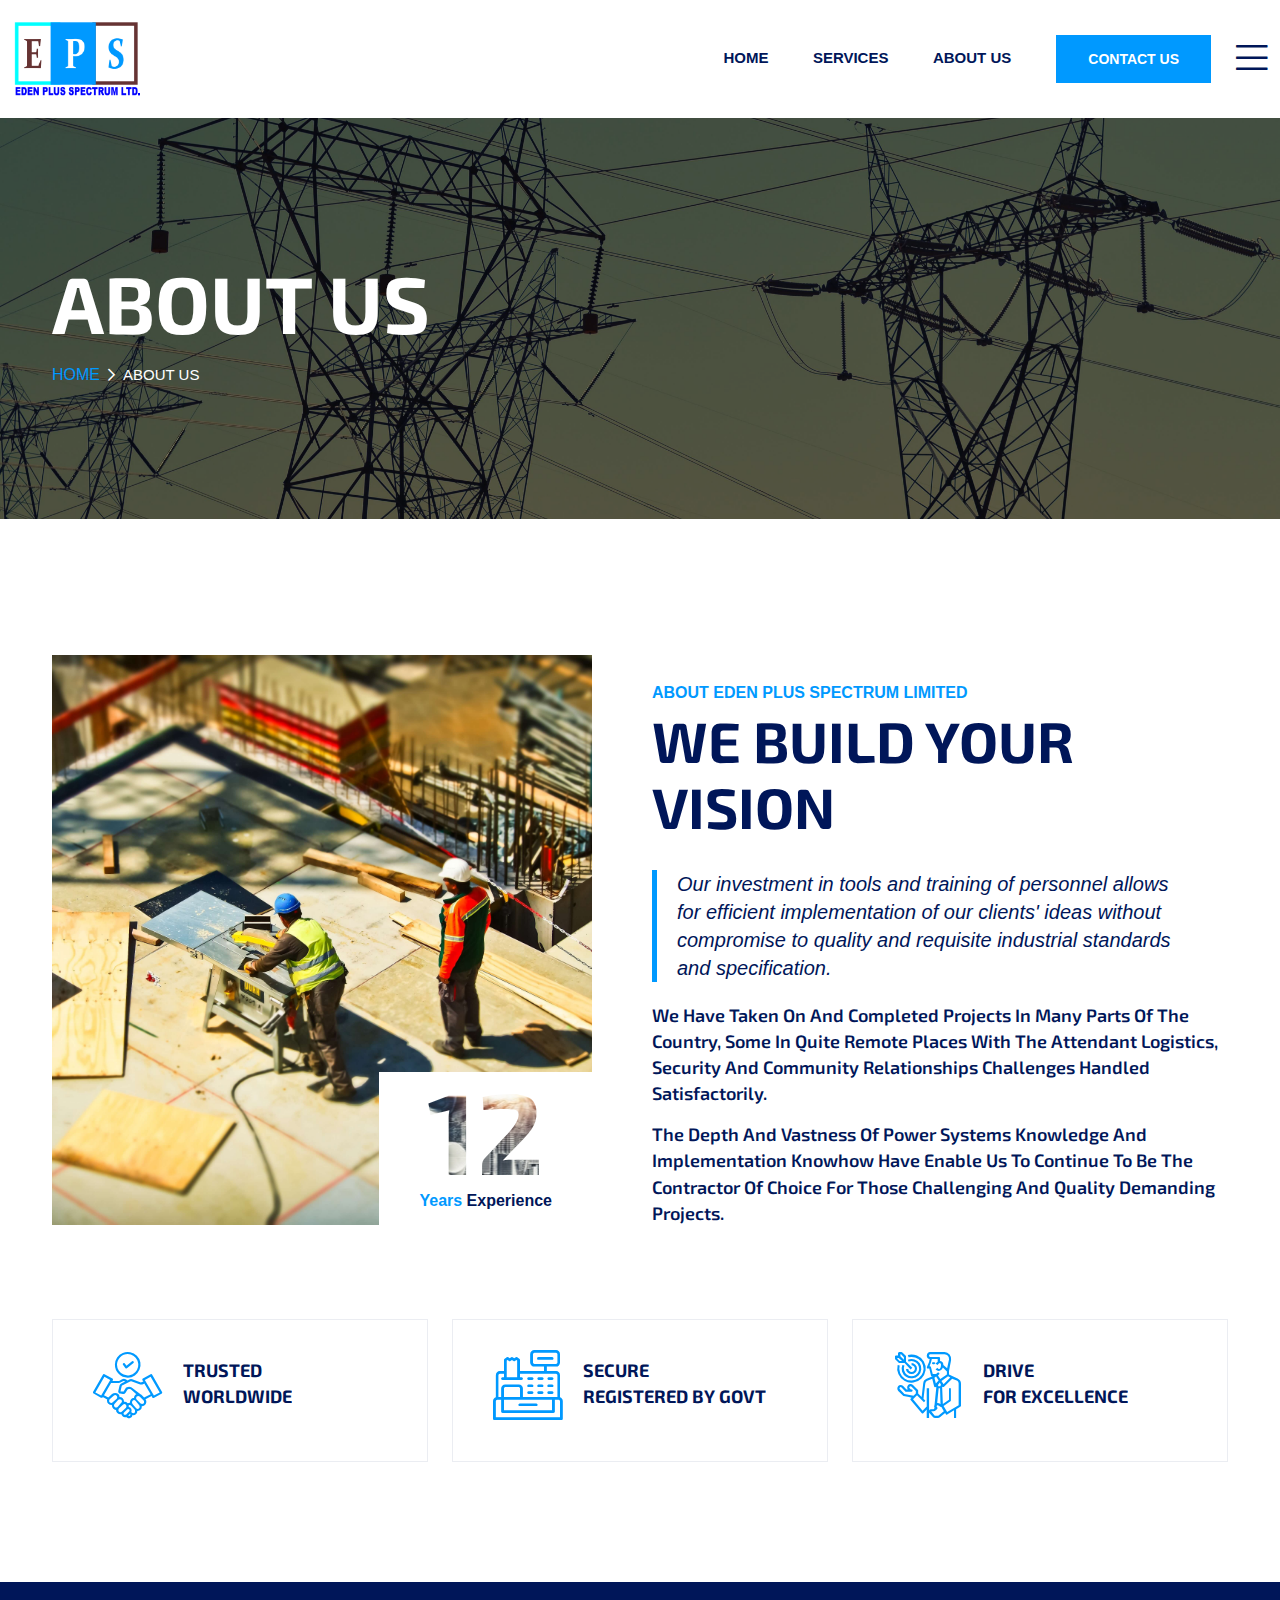
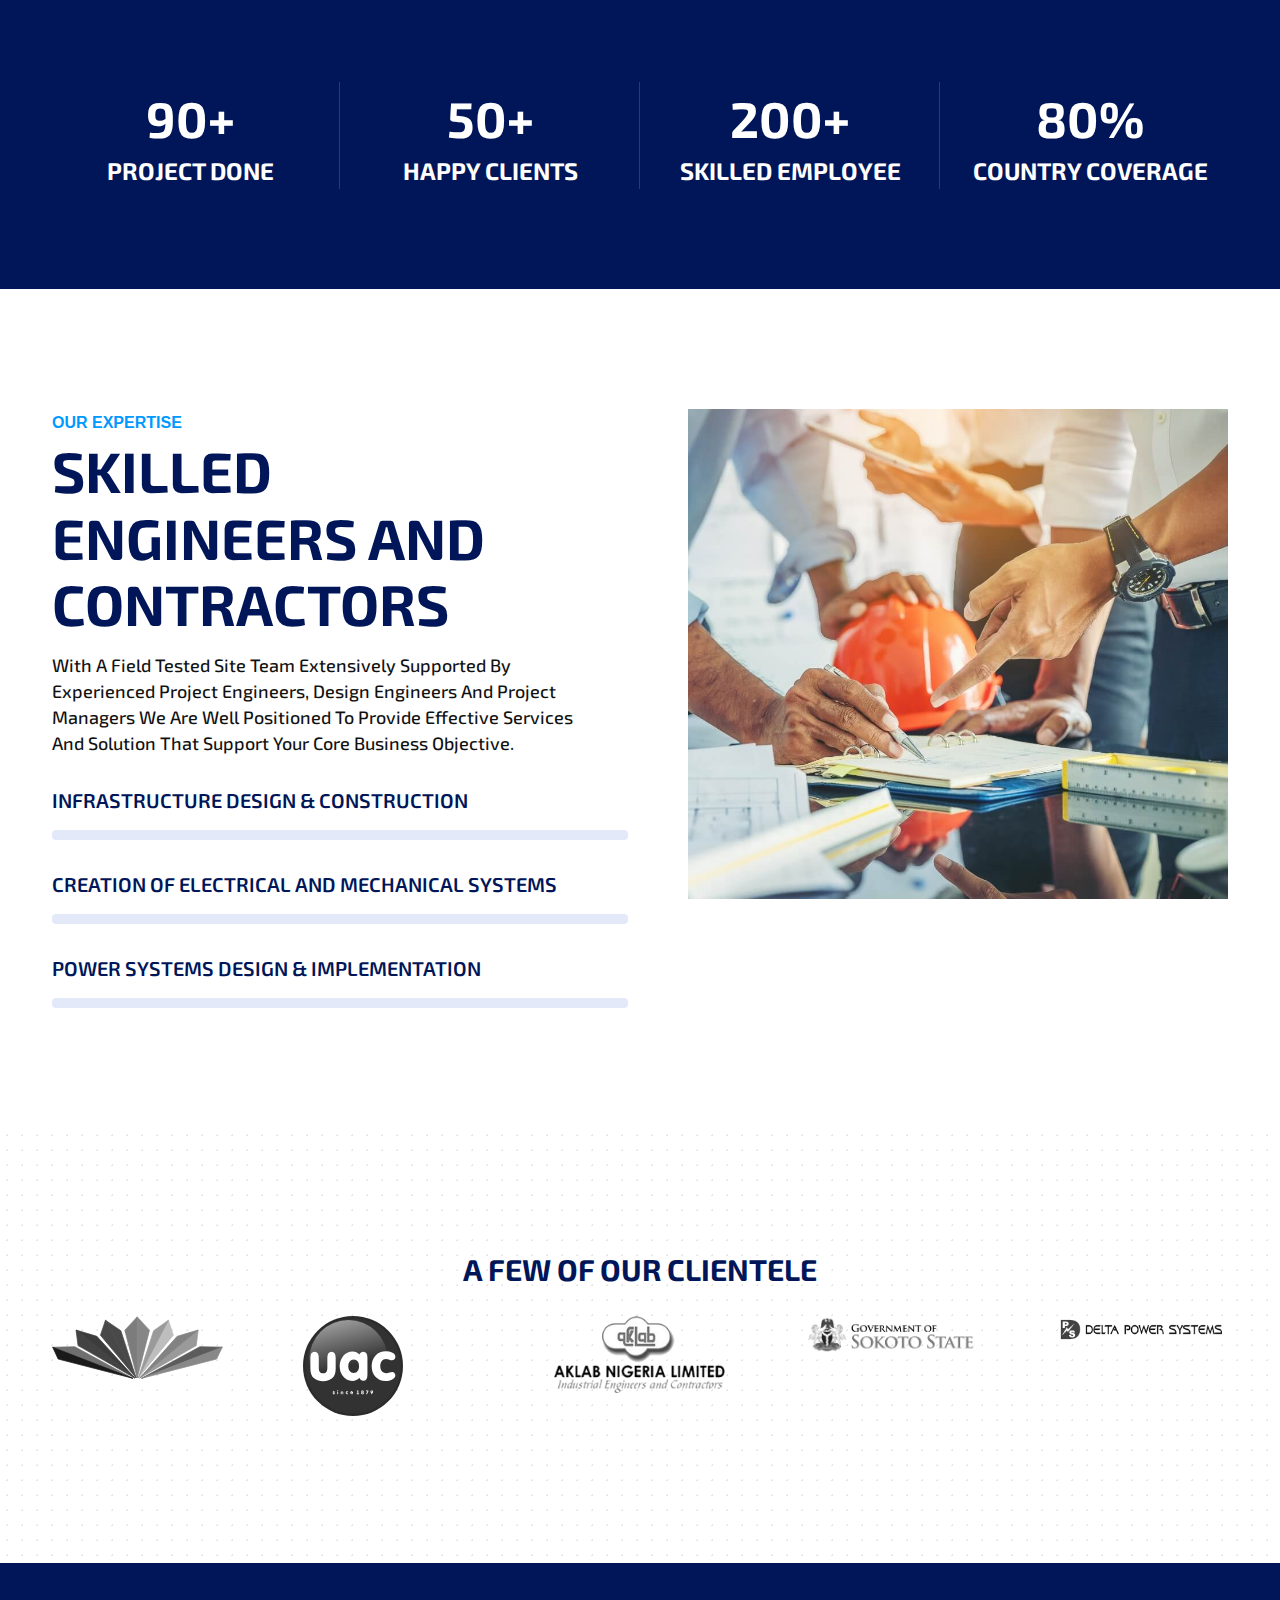
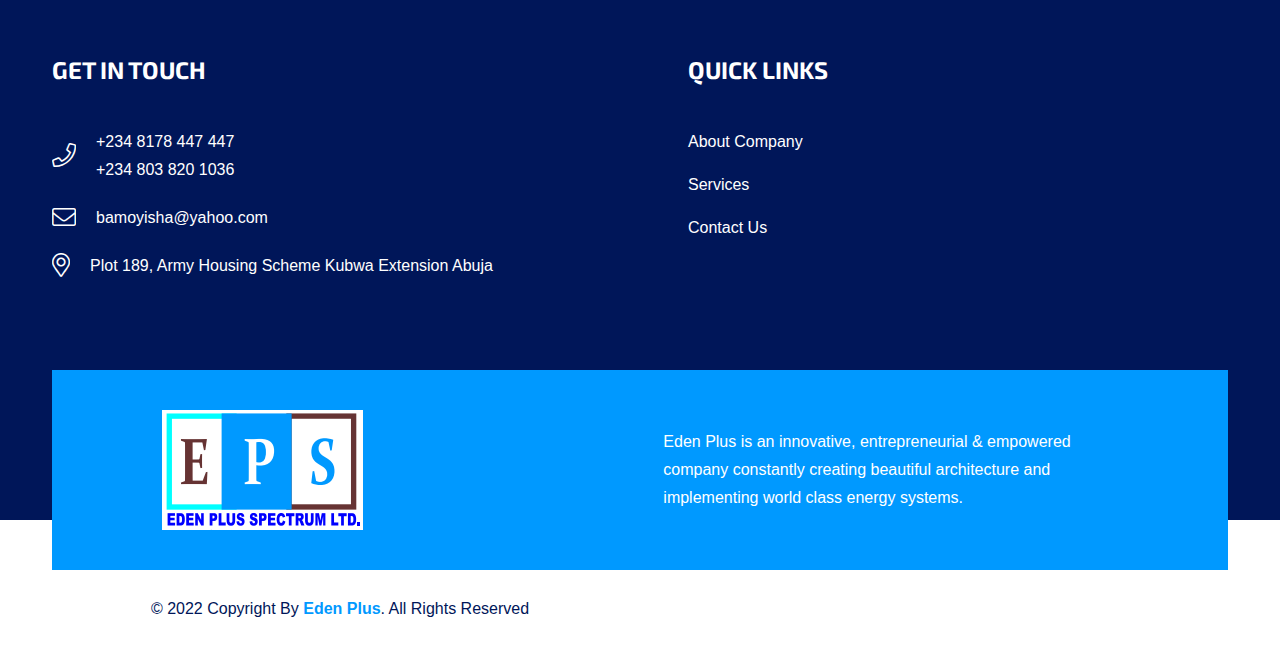
==== about.html @ 72387d47 "I have completed the home, services, about and contact pages of the website, added and optimized ima" ====
<!DOCTYPE html>
<html lang="en">

<head>
    <meta charset="UTF-8">
    <meta http-equiv="X-UA-Compatible" content="IE=edge">
    <meta name="viewport" content="width=device-width, initial-scale=1.0">
    <meta name="author" content="modinatheme">
    <title>Eden Plus Spectrum LTD - Premium Construction Company</title>
    <link rel="shortcut icon" href="eden-fav.PNG">
    <link rel="stylesheet" href="assets/css/icons.css">
    <link rel="stylesheet" href="assets/css/animate.css">
    <link rel="stylesheet" href="assets/css/magnific-popup.css">
    <link rel="stylesheet" href="assets/css/owl.carousel.min.css">
    <link rel="stylesheet" href="assets/css/metismenu.css">
    <link rel="stylesheet" href="assets/css/owl.theme.css">
    <link rel="stylesheet" href="assets/css/bootstrap.min.css">
    <link rel="stylesheet" href="assets/css/style.css">
    <link rel="stylesheet" href="style.css">
</head>

<body class="body-wrapper">    

    <div id="preloader" class="preloader">
        <div class="animation-preloader">
            <div class="spinner">                
            </div>
                <div class="txt-loading">
                    <span data-text-preloader="E" class="letters-loading">
                        E
                    </span>
                    <span data-text-preloader="D" class="letters-loading">
                        D
                    </span>
                    <span data-text-preloader="E" class="letters-loading">
                       E
                    </span>
                    <span data-text-preloader="N" class="letters-loading loading-n1">
                        N
                    </span>
                    <span data-text-preloader="P" class="letters-loading">
                        P
                    </span>
                    <span data-text-preloader="L" class="letters-loading">
                        L
                    </span>
                    <span data-text-preloader="U" class="letters-loading">
                        U
                    </span>
                    <span data-text-preloader="S" class="letters-loading">
                        S
                    </span>
                </div>
                <div class="txt-loading mt-3">
                    <span data-text-preloader="S" class="letters-loading">
                        S
                    </span>
                    <span data-text-preloader="P" class="letters-loading">
                        P
                    </span>
                    <span data-text-preloader="E" class="letters-loading">
                       E
                    </span>
                    <span data-text-preloader="C" class="letters-loading">
                        C
                    </span>
                    <span data-text-preloader="T" class="letters-loading">
                        T
                    </span>
                    <span data-text-preloader="R" class="letters-loading">
                        R
                    </span>
                    <span data-text-preloader="U" class="letters-loading">
                        U
                    </span>
                    <span data-text-preloader="M" class="letters-loading">
                        M
                    </span>
                </div>
            <p class="text-center">RC: 900085</p>
        </div>
        <div class="loader">
            <div class="row">
                <div class="col-3 loader-section section-left">
                    <div class="bg"></div>
                </div>
                <div class="col-3 loader-section section-left">
                    <div class="bg"></div>
                </div>
                <div class="col-3 loader-section section-right">
                    <div class="bg"></div>
                </div>
                <div class="col-3 loader-section section-right">
                    <div class="bg"></div>
                </div>
            </div>
        </div>
    </div>

    <div class="offset-menu">
        <span id="offset-menu-close-btn"><i class="fal fa-plus"></i></span>
        <div class="offset-menu-wrapper text-white">
            <div class="offset-menu-header">
                <div class="offset-menu-logo">
                    <a href="index.html"><img src="eden-logo.PNG" alt="logo"></a>
                </div>
            </div> 
            <div class="offset-menu-section">
                <h3>About Us</h3>
                <p>We must explain to you how all seds this mistakens idea off denouncing pleasures and praising pain was born and I will give you a completed</p>
                <a href="contact.html" class="theme-btn  mt-30">Contact Us</a>
            </div>
            <div class="offset-menu-section">
                <h3>Contact Info</h3>
                <ul>
                    <li class="d-flex align-items-center"><span><i class="fal fa-map"></i></span>Plot 189, Army Housing Scheme Kubwa Extension, Abuja</li>
                    <li><span><i class="fal fa-phone"></i></span>+234 803 820 1036</li>
                    <li><span><i class="fal fa-envelope"></i></span>bamoyisha@yahoo.com</li>
                    <li><span><i class="fal fa-clock"></i></span>Week Days: 08:00 to 18:00</li>
                </ul>
            </div>       
        </div>               
    </div>

    <header class="header-wrap header-1">
        <div class="container-fluid d-flex justify-content-between align-items-center">
            <div class="logo">
                <a href="index.html">
                    <img class="the-logo" src="eden-logo.PNG" alt="logo">
                </a>
            </div>
            <div class="header-right-area d-flex">
                <div class="main-menu d-none d-xl-block">
                    <ul>
                        <li><a href="index.html#">Home</a>
                        </li>
                        <li><a href="services.html#">Services</a></li>
                        <li><a href="about.html#">About Us</a></li>
                        <!-- <li><a href="contact.html#">Contact</a></li> -->
                    </ul>
                </div>
                <div class="header-right-elements d-flex align-items-center justify-content-between">
                    <a href="contact.html" class="theme-btn d-none d-sm-block">Contact Us</a>
                    <a href="#" class="side-menu-toggle d-none d-xl-block"><i class="fal fa-bars"></i></a>
                    <div class="d-inline-block ms-4 d-xl-none">
                        <div class="mobile-nav-wrap">                    
                            <div id="hamburger">
                                <i class="fal fa-bars"></i>
                            </div>

                            <div class="mobile-nav">
                                <button type="button" class="close-nav">
                                    <i class="fal fa-times-circle"></i>
                                </button>
                                <nav class="sidebar-nav">
                                    <ul class="metismenu" id="mobile-menu">
                                        <li><a class="" href="index.html#">Home</a></li>
                                        <li><a href="services.html#">Services</a></li>
                                        <li>
                                            <a class="" href="about.html#">About Us</a>
                                        </li>
                                        <!-- <li><a href="contact.html">Contact</a></li> -->
                                    </ul>
                                </nav>
        
                                <div class="action-bar">
                                    <a href="mailto:bamoyisha@yahoo.com"><i class="fal fa-envelope"></i>bamoyisha@yahoo.com</a>
                                    <a href="tel:+2348038201036"><i class="fal fa-phone"></i>+234 803 820 1036</a>
                                    <a href="contact.html#" class="d-btn theme-btn">Contact Us</a>
                                </div>
                            </div>                            
                        </div>
                        <div class="overlay"></div>
                    </div>
                </div>
            </div>
        </div>
    </header>

    <div class="page-banner-wrap bg-cover" style="background-image: url('assets/img/update/fre-sonneveld-q6n8nIrDQHE-unsplash.jpg')">
        <div class="container">
            <div class="row top-overlay">
                <div class="col-12 col-lg-12">
                    <div class="page-heading text-white">
                        <h1>About Us</h1>
                    </div>
                    <div class="breadcrumb-wrap">
                        <nav>
                            <ol class="breadcrumb">
                                <li class="breadcrumb-item"><a href="index.html">Home</a></li>
                                <li class="breadcrumb-item active" aria-current="page">About Us</li>
                            </ol>
                        </nav>
                    </div>
                </div>
            </div>
        </div>
    </div>

    <section class="about-section section-padding">
        <div class="container">
            <div class="row align-items-center">
                <div class="col-xl-6 col-12 pe-xl-0">
                    <div class="about-cover-bg bg-cover me-xl-5" style="background-image: url('assets/img/update/pexels-pixabay-159306.jpg')">
                        <div class="our-experience-years">
                            <div class="year-outline">
                                <h2>12</h2>
                            </div>
                            <p>Years <span>Experience</span></p>
                        </div>
                    </div>
                </div>
                <div class="col-xl-6 col-12 mt-40">
                    <div class="block-contents">
                        <div class="section-title">
                            <span>About Eden Plus Spectrum Limited</span>
                            <h2>We Build Your Vision</h2>
                        </div>
                        <blockquote>Our investment in tools and training of personnel allows for efficient implementation of our clients' ideas without compromise to quality and requisite industrial standards and specification.</blockquote>
                    </div>
                    <h6 style="text-transform: capitalize; font-weight: 600;">We have taken on and completed projects in many parts of the country, some in quite remote places with the attendant logistics, security and community relationships challenges handled satisfactorily.</h6>
                    <h6 style="text-transform: capitalize; font-weight: 600;">The depth and vastness of power systems knowledge and implementation knowhow have enable us to continue to be the contractor of choice for those challenging and quality demanding projects.</h6>
                </div>
            </div>
            <div class="row mt-lg-5 mt-3">
                <div class="col-md-6 col-12 col-lg-4">
                    <div class="single-icon-border-box">
                        <div class="icon">
                            <i class="flaticon-trust"></i>
                        </div>
                        <div class="content">
                            <h6><span>Trusted</span> Worldwide</h6>
                        </div>
                    </div>
                </div>
                <div class="col-md-6 col-12 col-lg-4">
                    <div class="single-icon-border-box">
                        <div class="icon">
                            <i class="flaticon-cashier-machine"></i>
                        </div>
                        <div class="content">
                            <h6><span>Secure</span> Registered by Govt</h6>
                        </div>
                    </div>
                </div>
                <div class="col-md-6 col-12 col-lg-4">
                    <div class="single-icon-border-box">
                        <div class="icon">
                            <i class="flaticon-goal"></i>
                        </div>
                        <div class="content">
                            <h6><span>Drive</span> For Excellence</h6>
                        </div>
                    </div>
                </div>
            </div>
        </div>
    </section>

    <section class="fun-fact-wrapper text-white theme-bg pt-70 pb-100 text-center">
        <div class="container">
            <div class="row">
                <div class="col-lg-3 col-md-6 border-line mt-30 col-12">
                    <div class="single-fun-fact">
                        <h2><span>90</span>+</h2>
                        <h3>PROJECT DONE</h3>
                    </div>
                </div>
                <div class="col-lg-3 col-md-6 border-line mt-30 col-12">
                    <div class="single-fun-fact">
                        <h2><span>50</span>+</h2>
                        <h3>HAPPY CLIENTS</h3>
                    </div>
                </div>
                <div class="col-lg-3 col-md-6 border-line mt-30 col-12">
                    <div class="single-fun-fact">
                        <h2><span>200</span>+</h2>
                        <h3>Skilled Employee</h3>
                    </div>
                </div>
                <div class="col-lg-3 col-md-6 border-line mt-30 col-12">
                    <div class="single-fun-fact">
                        <h2><span>80</span>%</h2>
                        <h3>Country Coverage</h3>
                    </div>
                </div>
            </div>
        </div>
    </section>

    <section class="skill-wrapper section-padding">
        <div class="container">
            <div class="row">
                <div class="col-xl-6 col-lg-6 col-12">
                    <div class="block-contents">
                        <div class="section-title mb-10">
                            <span>Our Expertise</span>
                            <h2>Skilled Engineers and Contractors</h2>
                        </div>
                        <h6 style="text-transform: capitalize; font-weight: 500; color: #111;">With a field tested site team extensively supported by experienced Project Engineers, Design Engineers and Project Managers we are well positioned to provide effective services and solution that support your core business objective.</h6>
                    </div>

                    <div class="skill-wrapper">
                        <div class="single-progress-bar">
                            <div class="title justify-content-between d-flex align-items-center">
                                <h5>Infrastructure Design & Construction</h5>
                                <span class="wow fadeInLeft" data-wow-duration="1.5s" data-wow-delay="1s">93%</span>
                            </div>
                            <div class="progress">
                                <div class="progress-bar wow fadeInLeft" data-wow-duration="2s" data-wow-delay=".1s" role="progressbar" style="width: 90%;"></div>
                            </div>
                        </div>
                        <div class="single-progress-bar">
                            <div class="title justify-content-between d-flex align-items-center">
                                <h5>Creation of Electrical and Mechanical Systems</h5>
                                <span class="wow fadeInLeft" data-wow-duration="1.5s" data-wow-delay="1.3s">92%</span>
                            </div>
                            <div class="progress">
                                <div class="progress-bar wow fadeInLeft" data-wow-duration="2s" data-wow-delay=".5s" role="progressbar" style="width: 87%;"></div>
                            </div>
                        </div>
                        <div class="single-progress-bar">
                            <div class="title justify-content-between d-flex align-items-center">
                                <h5>Power Systems Design & Implementation</h5>
                                <span class="wow fadeInLeft" data-wow-duration="1.5s" data-wow-delay="1.6s">94%</span>
                            </div>
                            <div class="progress">
                                <div class="progress-bar wow fadeInLeft" data-wow-duration="2s" data-wow-delay=".9s" role="progressbar" style="width: 94%;"></div>
                            </div>
                        </div>
                    </div>
                </div>
                <div class="col-xl-6 ps-lg-5 col-lg-6 col-12">
                    <div class="video-popup-wrapper skill-video d-flex justify-content-center align-items-center bg-cover bg-center" style="background-image: url('assets/img/faq-bg.jpg')">
                        <div class="video-play-btn">
                        </div>
                    </div>
                </div>
            </div>
        </div>
    </section> 

    <div class="brand-carousel-wrapper dot-bg section-padding">
        <div class="container">
            <div class="row">
                <h2 class="text-center mb-4">A Few Of Our Clientele</h2>
                <div class="col-xl-12 col-12">
                    <div class="brand-carousel-active owl-carousel">
                        <div class="single-brand-logo">
                            <img src="assets/img/brand-logo/multichoice.svg" alt="">
                        </div>
                        <div class="single-brand-logo">
                            <img class="uac-logo" src="assets/img/brand-logo/uac-logo-favicon.svg" alt="">
                        </div>
                        <div class="single-brand-logo">
                            <img src="assets/img/brand-logo/aklab-logo.png" alt="">
                        </div>
                        <div class="single-brand-logo">
                            <img src="assets/img/brand-logo/State-Dagii.png" alt="">
                        </div>
                        <div class="single-brand-logo">
                            <img src="assets/img/brand-logo/delta-logo.png" alt="">
                        </div>
                        <div class="single-brand-logo">
                            <img src="assets/img/brand-logo/chevron-logo.png" alt="">
                        </div>
                        <div class="single-brand-logo">
                            <img src="assets/img/brand-logo/fmn-logo.png" alt="">
                        </div>
                        <div class="single-brand-logo">
                            <img src="assets/img/brand-logo/grange.png" alt="">
                        </div>
                        <div class="single-brand-logo">
                            <img src="assets/img/brand-logo/npa2-2.png" alt="">
                        </div>
                        <div class="single-brand-logo">
                            <img src="assets/img/brand-logo/pw-construct.png" alt="">
                        </div>
                    </div>
                </div>
            </div>
        </div>
    </div>

    <footer class="footer-2 footer-wrap">
        <div class="footer-widgets-wrapper text-white">
            <div class="container">
                <div class="row">
                    <div class="col-xl-5 pe-xl-0 col-sm-6 col-12">
                        <div class="single-footer-wid site_info_widget">
                            <div class="wid-title">
                                <h3>Get In Touch</h3>
                            </div>
                            <div class="contact-us">
                                <div class="single-contact-info">
                                    <div class="icon">
                                        <i class="fal fa-phone"></i>
                                    </div>
                                    <div class="contact-info">
                                        <p>+234 8178 447 447</p>
                                        <p>+234 803 820 1036</p>
                                    </div>
                                </div>
                                <div class="single-contact-info">
                                    <div class="icon">
                                        <i class="fal fa-envelope"></i>
                                    </div>
                                    <div class="contact-info">
                                        <p>bamoyisha@yahoo.com</p>
                                        <!-- <p>info@webexample.com</p> -->
                                    </div>
                                </div>
                                <div class="single-contact-info">
                                    <div class="icon">
                                        <i class="fal fa-map-marker-alt"></i>
                                    </div>
                                    <div class="contact-info">
                                        <p>Plot 189, Army Housing Scheme Kubwa Extension Abuja</p>
                                    </div>
                                </div>
                            </div>
                        </div>
                    </div>

                    <div class="col-sm-6 offset-xl-1 col-xl-5 ps-xl-5 col-12">
                        <div class="single-footer-wid">
                            <div class="wid-title">
                                <h3>Quick Links</h3>
                            </div>
                            <ul>
                                <li><a href="about.html#">About Company</a></li>
                                <li><a href="services.html#">Services</a></li>
                                <li><a href="contact.html#">Contact Us</a></li>
                            </ul>
                        </div>
                    </div>
                </div>
            </div>
        </div>

        <div class="footer-cta-wrapper">
            <div class="container">
                <div class="footer-cta-bg-wrapper">
                    <div class="row justify-content-around align-items-center">
                        <div class="col-lg-3 col-md-3 col-12">
                            <div class="footer-logo">
                                <a href="index.html">
                                    <img src="eden-logo.PNG" alt="logo">
                                </a>
                            </div>
                        </div>
                        <div class="col-lg-5 col-md-5 ps-lg-0 offset-lg-1 col-12">
                            <div class="footer-middle-text mt-4 mb-4 mt-md-0 mb-md-0 text-white">
                                <p>Eden Plus is an innovative, entrepreneurial & empowered company constantly creating beautiful architecture and implementing world class energy systems.</p>
                            </div>
                        </div>
                    </div>
                </div>
            </div>
        </div>

        <div class="footer-bottom">
            <div class="container">
                <div class="row align-items-center">
                    <div class="col-md-6 col-12 text-center text-md-left">
                        <div class="copyright-info">
                            <p>&copy; 2022 Copyright By <a href="index.html">Eden Plus</a>. All Rights Reserved</p>
                        </div>
                    </div>
                </div>
            </div>
        </div>
    </footer> 

    <script src="assets/js/jquery.min.js"></script>
    <script src="assets/js/modernizr.min.js"></script>
    <script src="assets/js/jquery.easing.js"></script>
    <script src="assets/js/popper.min.js"></script>
    <script src="assets/js/bootstrap.min.js"></script>
    <script src="assets/js/isotope.pkgd.min.js"></script>
    <script src="assets/js/imageload.min.js"></script>
    <script src="assets/js/scrollUp.min.js"></script>
    <script src="assets/js/owl.carousel.min.js"></script>
    <script src="assets/js/magnific-popup.min.js"></script>
    <script src="assets/js/counterup.min.js"></script>
    <script src="assets/js/wow.min.js"></script>
    <script src="assets/js/metismenu.js"></script>
    <script src="assets/js/ajax-mail.js"></script>
    <script src="assets/js/active.js"></script>
</body>

</html>
---- assets/css/metismenu.css ----
/*
 * metismenu - v2.7.2
 * A jQuery menu plugin
 * https://github.com/onokumus/metismenu#readme
 *
 * Made by Osman Nuri Okumus <onokumus@gmail.com> (https://github.com/onokumus)
 * Under MIT License
 */

.metismenu .arrow {
  float: right;
  line-height: 1.42857;
}
*[dir="rtl"] .metismenu .arrow {
  float: left;
}

/*
 * Require Bootstrap 3.x
 * https://github.com/twbs/bootstrap
*/

.metismenu .glyphicon.arrow:before {
  content: "\e079";
}
.metismenu .active > a > .glyphicon.arrow:before {
  content: "\e114";
}

/*
 * Require Font-Awesome
 * http://fortawesome.github.io/Font-Awesome/
*/

.metismenu .fa.arrow:before {
  content: "\f104";
}
.metismenu .active > a > .fa.arrow:before {
  content: "\f107";
}

/*
 * Require Ionicons
 * http://ionicons.com/
*/

.metismenu .ion.arrow:before {
  content: "\f3d2"
}
.metismenu .active > a > .ion.arrow:before {
  content: "\f3d0";
}
.metismenu .plus-times {
  float: right;
}
*[dir="rtl"] .metismenu .plus-times {
  float: left;
}
.metismenu .fa.plus-times:before {
  content: "\f067";
}
.metismenu .active > a > .fa.plus-times {
  -webkit-transform: rotate(45deg);
      -ms-transform: rotate(45deg);
       -o-transform: rotate(45deg);
          transform: rotate(45deg);
}
.metismenu .plus-minus {
  float: right;
}
*[dir="rtl"] .metismenu .plus-minus {
  float: left;
}
.metismenu .fa.plus-minus:before {
  content: "\f067";
}
.metismenu .active > a > .fa.plus-minus:before {
  content: "\f068";
}
.metismenu .collapse {
  display: none;
}
.metismenu .collapse.in {
  display: block;
}
.metismenu .collapsing {
  position: relative;
  height: 0;
  overflow: hidden;
  -webkit-transition-timing-function: ease;
       -o-transition-timing-function: ease;
          transition-timing-function: ease;
  -webkit-transition-duration: .35s;
       -o-transition-duration: .35s;
          transition-duration: .35s;
  -webkit-transition-property: height, visibility;
  -o-transition-property: height, visibility;
  transition-property: height, visibility;
}

.metismenu .has-arrow {
  position: relative;
}

.metismenu .has-arrow::after {
  position: absolute;
  content: '';
  width: .5em;
  height: .5em;
  border-width: 1px 0 0 1px;
  border-style: solid;
  border-color: initial;
  right: 1em;
  -webkit-transform: rotate(-45deg) translate(0, -50%);
      -ms-transform: rotate(-45deg) translate(0, -50%);
       -o-transform: rotate(-45deg) translate(0, -50%);
          transform: rotate(-45deg) translate(0, -50%);
  -webkit-transform-origin: top;
      -ms-transform-origin: top;
       -o-transform-origin: top;
          transform-origin: top;
  top: 50%;
  -webkit-transition: all .3s ease-out;
  -o-transition: all .3s ease-out;
  transition: all .3s ease-out;
}

*[dir="rtl"] .metismenu .has-arrow::after {
  right: auto;
  left: 1em;
  -webkit-transform: rotate(135deg) translate(0, -50%);
      -ms-transform: rotate(135deg) translate(0, -50%);
       -o-transform: rotate(135deg) translate(0, -50%);
          transform: rotate(135deg) translate(0, -50%);
}

.metismenu .active > .has-arrow::after,
.metismenu .has-arrow[aria-expanded="true"]::after {
  -webkit-transform: rotate(-135deg) translate(0, -50%);
      -ms-transform: rotate(-135deg) translate(0, -50%);
       -o-transform: rotate(-135deg) translate(0, -50%);
          transform: rotate(-135deg) translate(0, -50%);
}
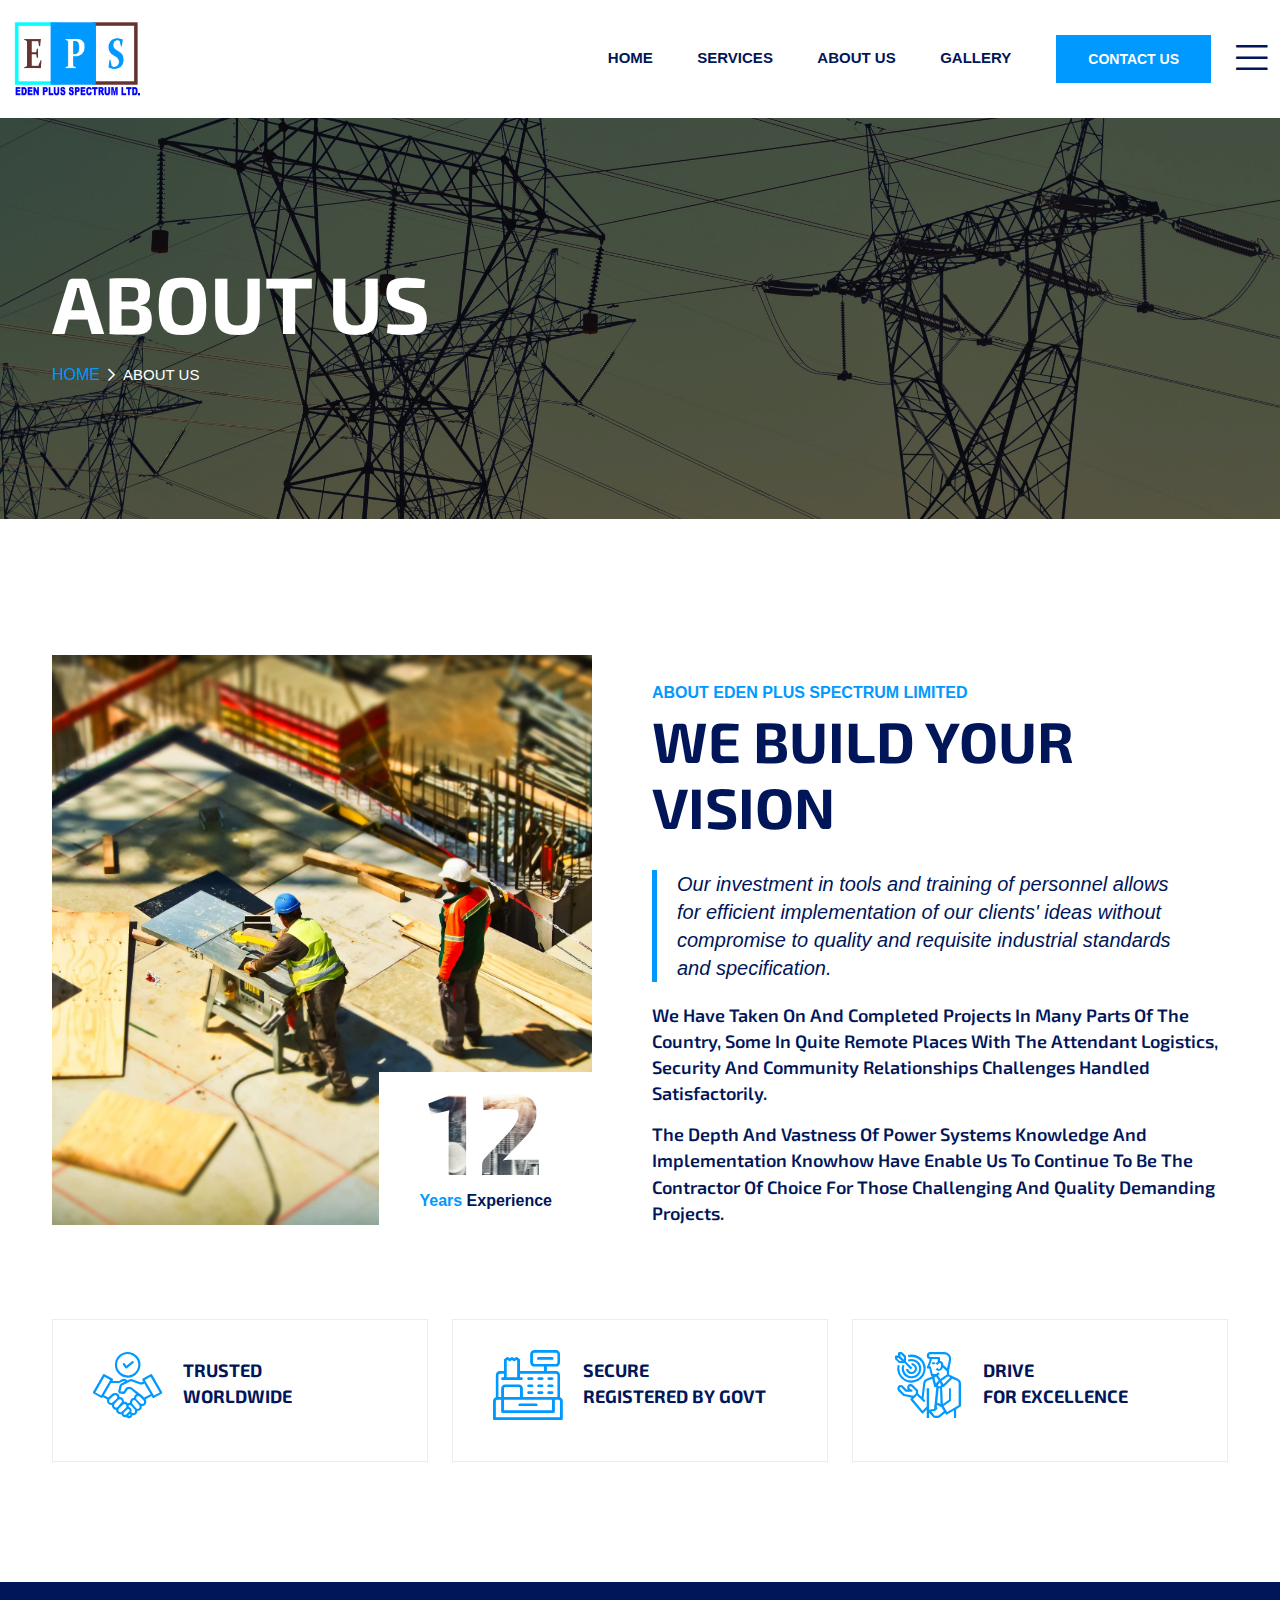
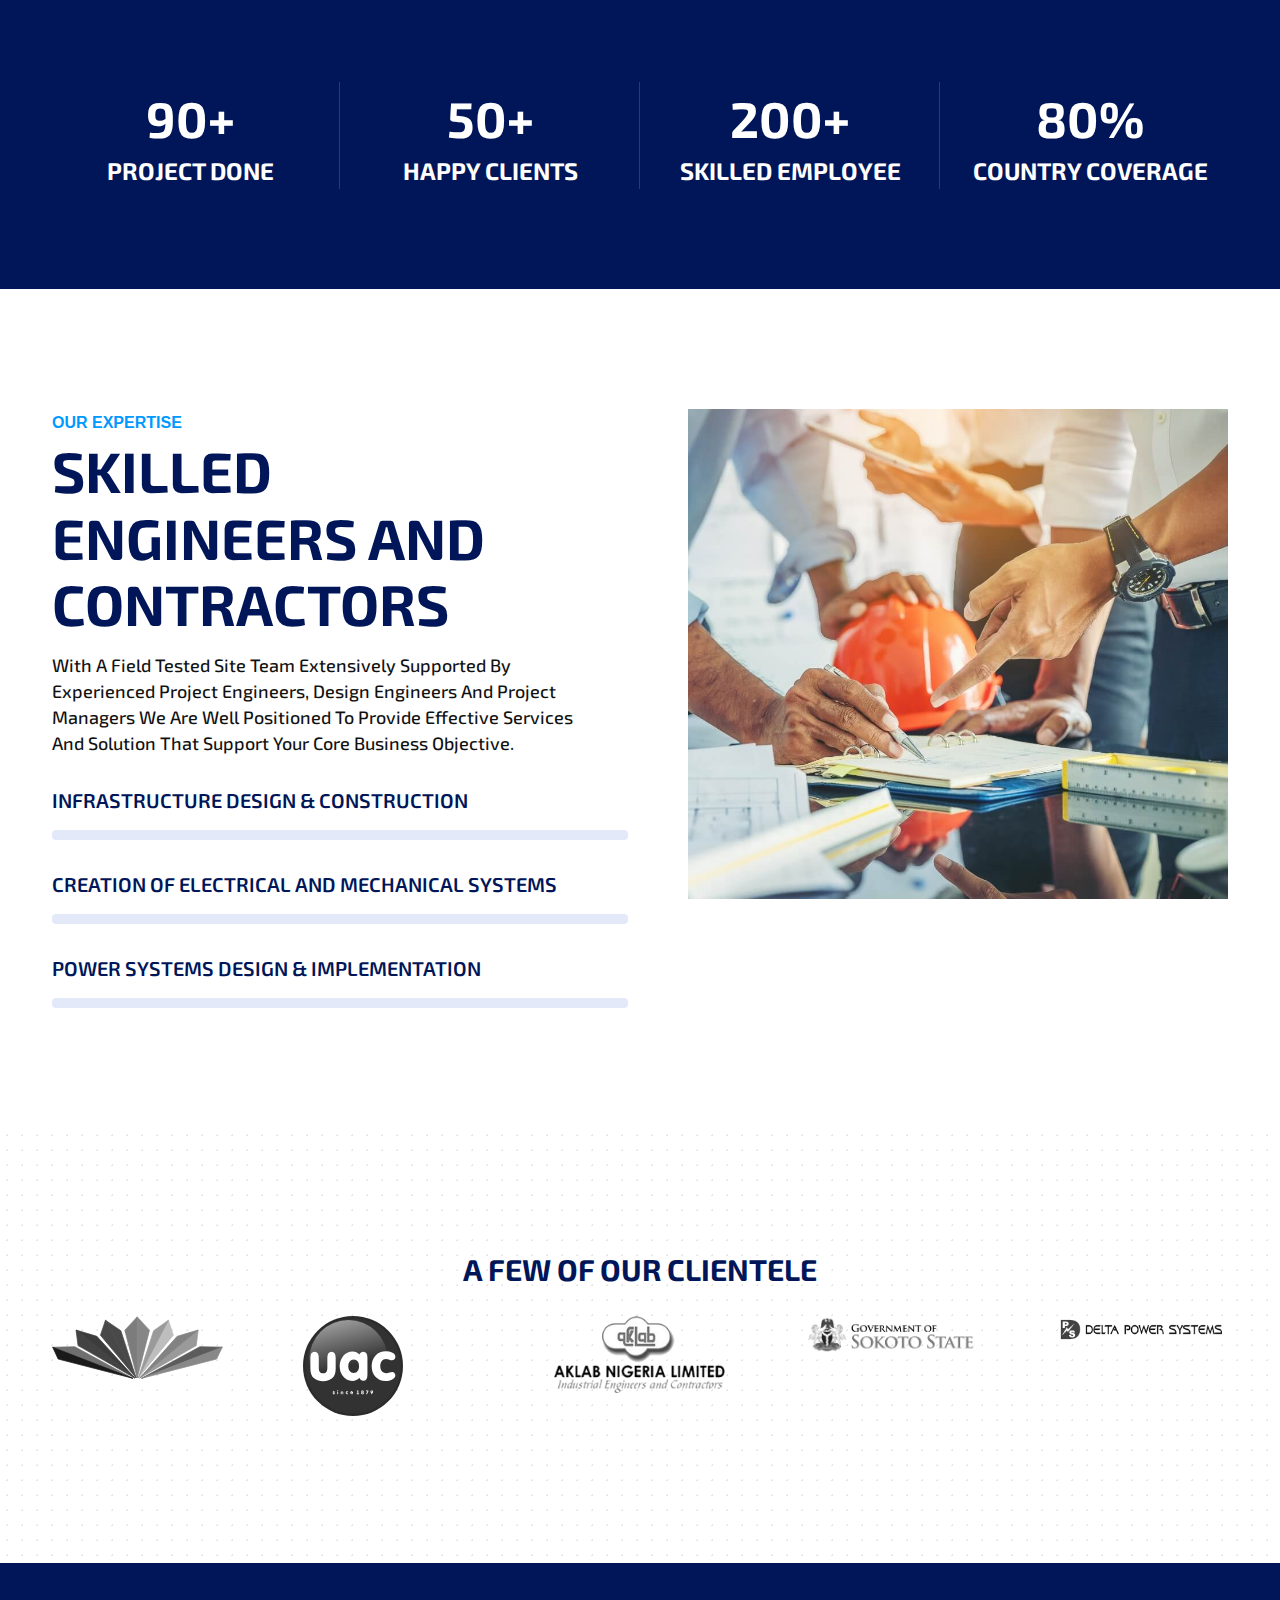
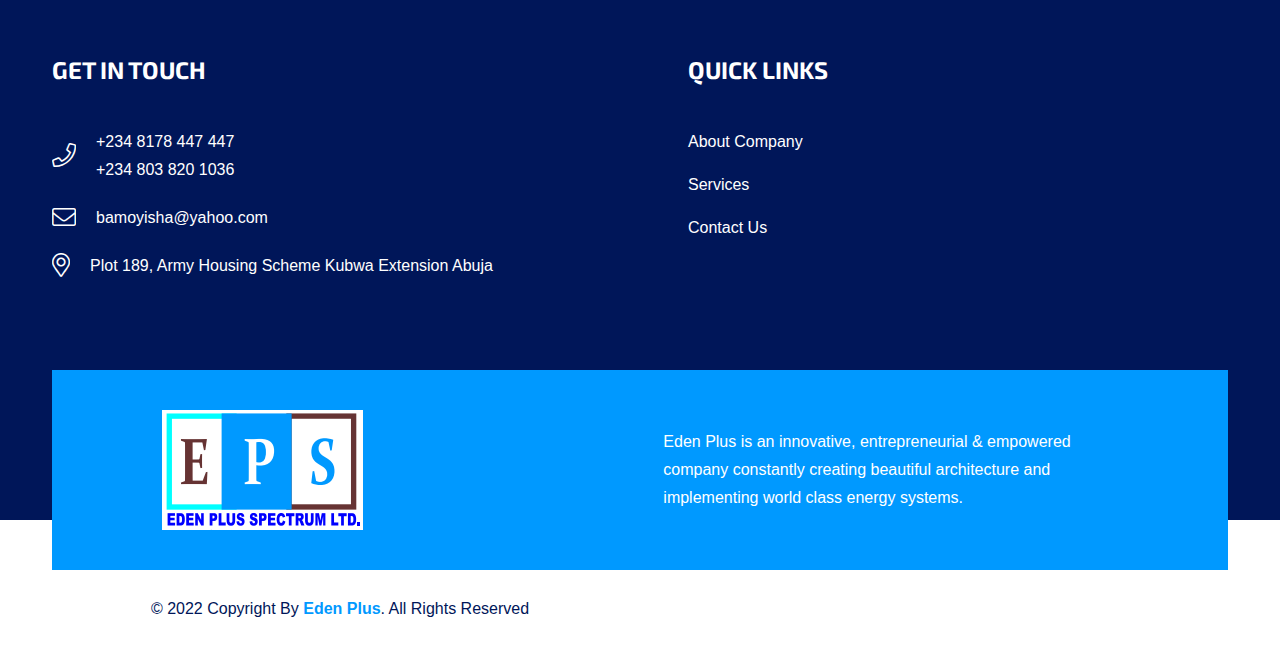
==== commit d4ce7389: "I have added the gallery code and done some customizations." ====
--- a/about.html
+++ b/about.html
@@ -136,6 +136,7 @@
                         </li>
                         <li><a href="services.html#">Services</a></li>
                         <li><a href="about.html#">About Us</a></li>
+                        <li><a href="gallery.html#">Gallery</a></li>
                         <!-- <li><a href="contact.html#">Contact</a></li> -->
                     </ul>
                 </div>
@@ -159,6 +160,7 @@
                                         <li>
                                             <a class="" href="about.html#">About Us</a>
                                         </li>
+                                        <li><a href="gallery.html#">Gallery</a></li>
                                         <!-- <li><a href="contact.html">Contact</a></li> -->
                                     </ul>
                                 </nav>
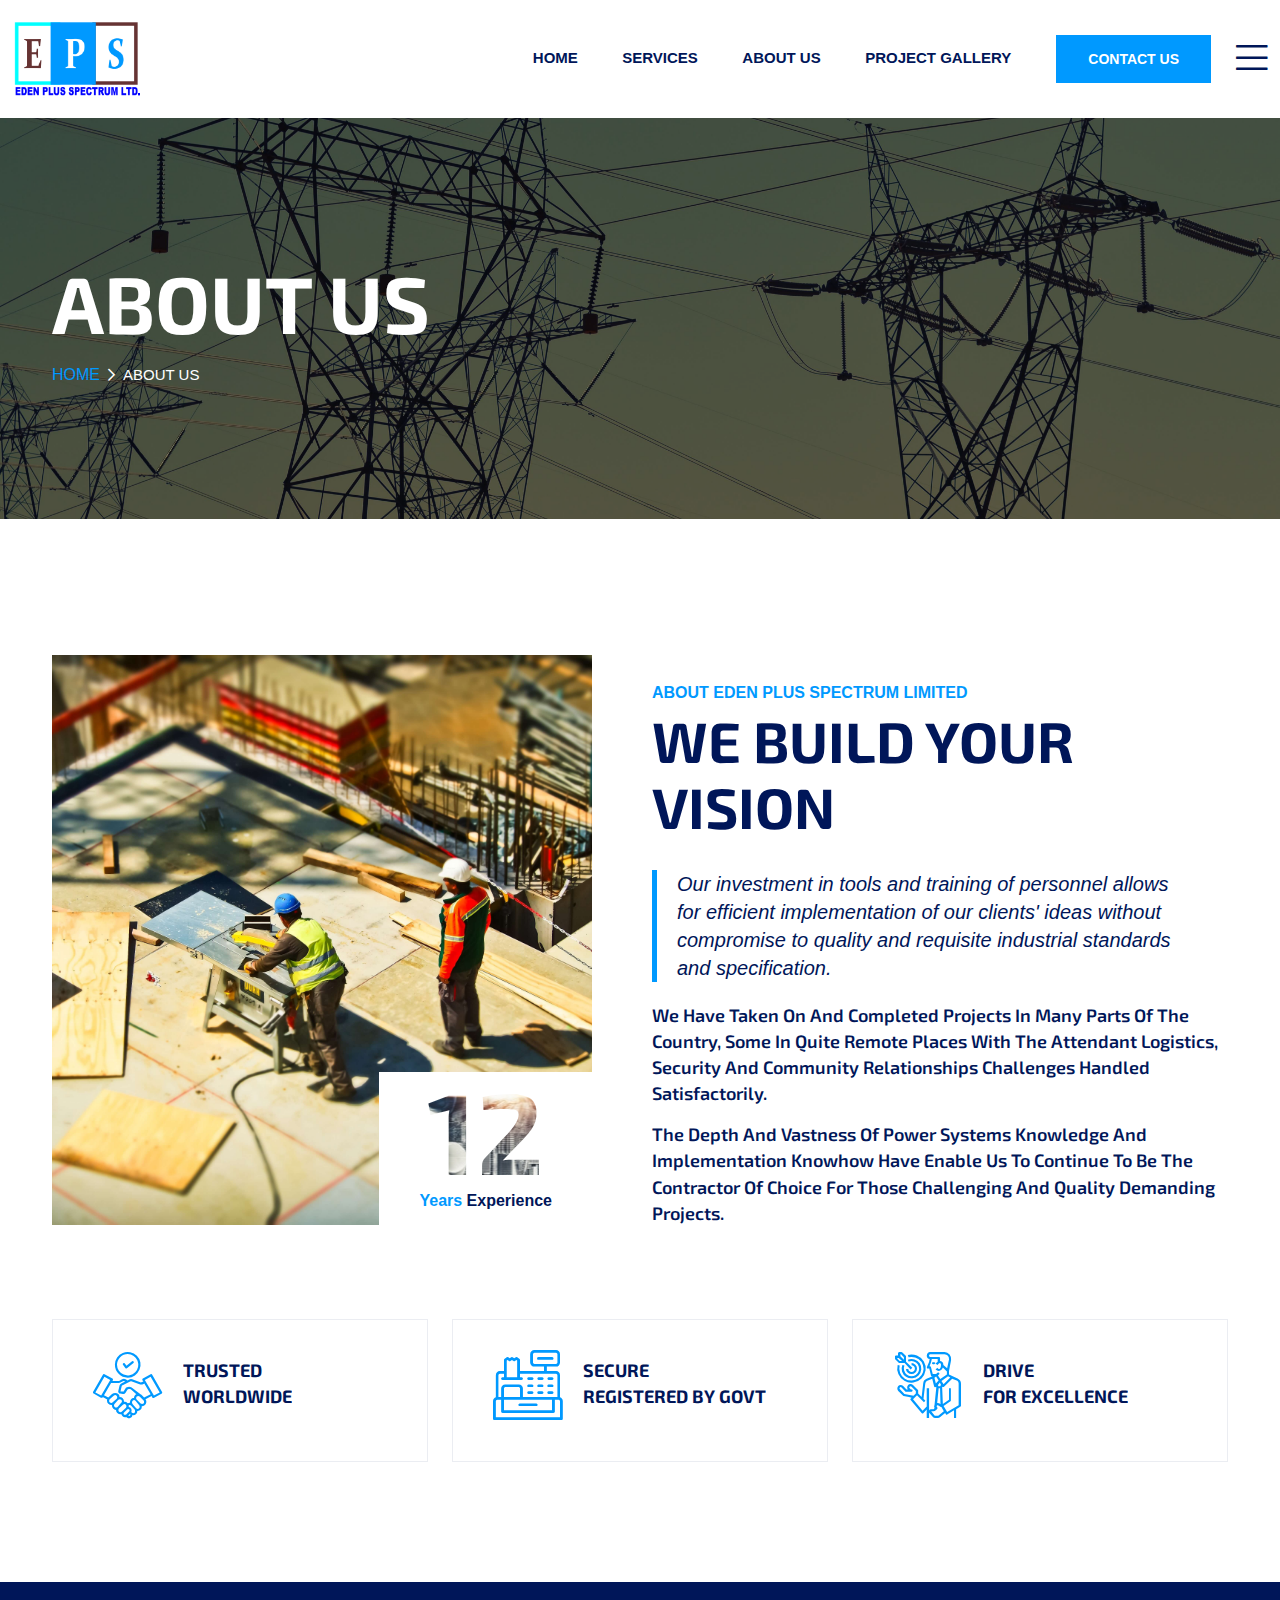
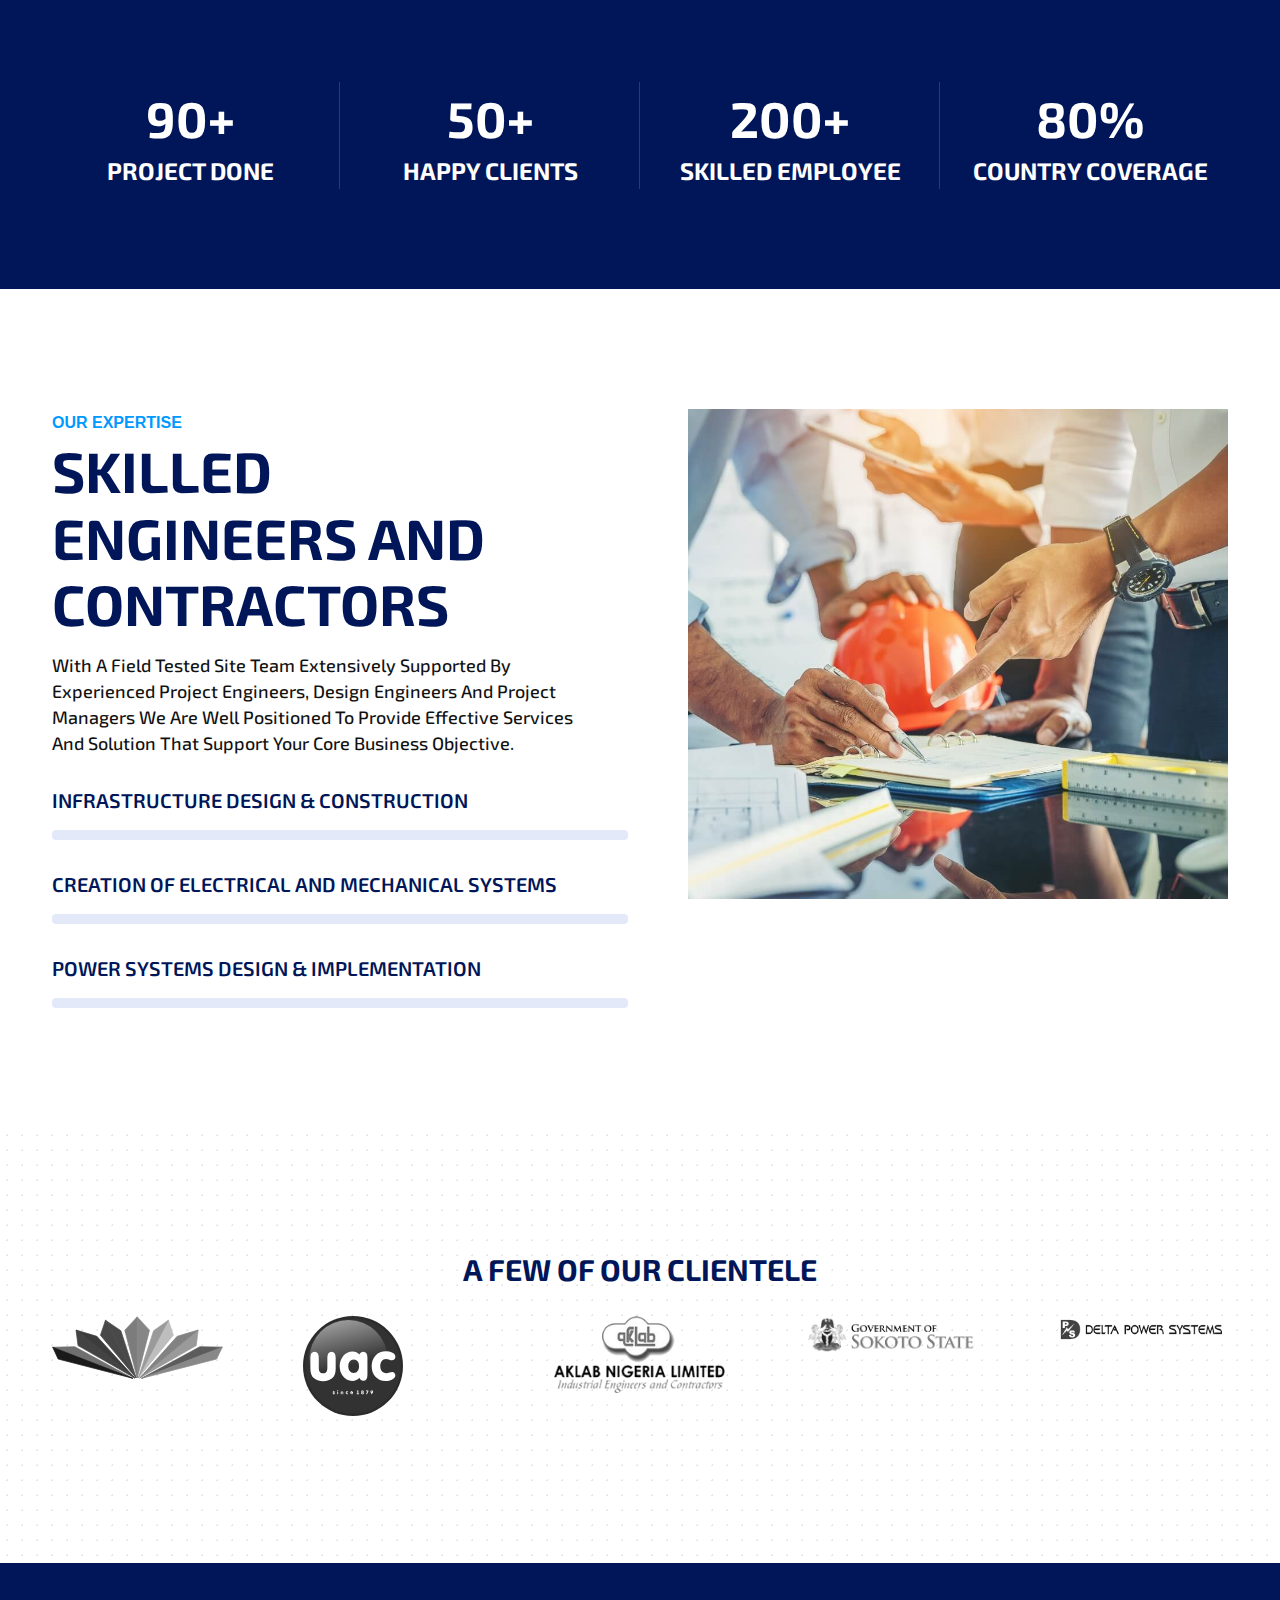
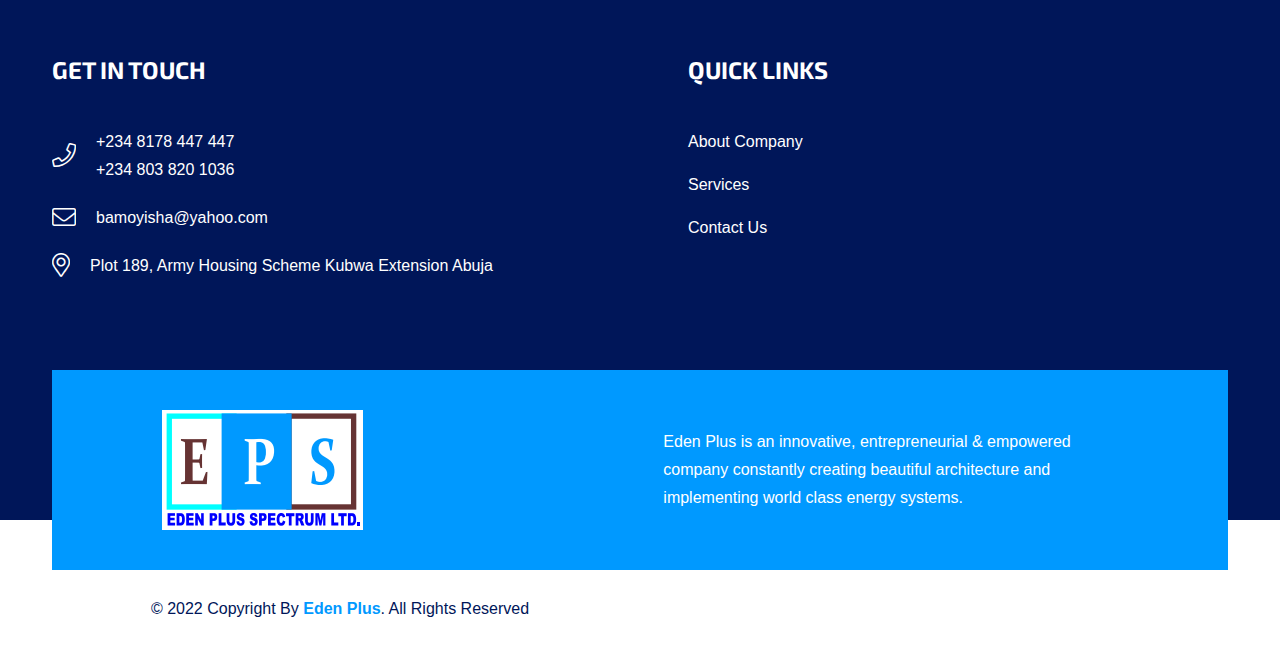
==== commit 4c3844e0: "I have added descriptions for the images." ====
--- a/about.html
+++ b/about.html
@@ -136,7 +136,7 @@
                         </li>
                         <li><a href="services.html#">Services</a></li>
                         <li><a href="about.html#">About Us</a></li>
-                        <li><a href="gallery.html#">Gallery</a></li>
+                        <li><a href="gallery.html#">Project Gallery</a></li>
                         <!-- <li><a href="contact.html#">Contact</a></li> -->
                     </ul>
                 </div>
@@ -160,7 +160,7 @@
                                         <li>
                                             <a class="" href="about.html#">About Us</a>
                                         </li>
-                                        <li><a href="gallery.html#">Gallery</a></li>
+                                        <li><a href="gallery.html#">Project Gallery</a></li>
                                         <!-- <li><a href="contact.html">Contact</a></li> -->
                                     </ul>
                                 </nav>
--- a/assets/css/style.css
+++ b/assets/css/style.css
@@ -8864,4 +8864,36 @@
 
 .img-block-pop-video img {
   max-height: 700px;
+}
+
+#my_nanogallery2 a {
+  background: #000;
+}
+
+.nGY2GThumbnailTitle {
+  color: black;
+  background-color: transparent;
+  margin: 0 10px;
+}
+
+.nGY2 .nGY2GThumbnailLabel {
+  background-color: #001659 !important;
+  bottom: -30px !important;
+}
+
+.nGY2 .nGY2GThumbnailAlbumTitle, .nGY2 .nGY2GThumbnailImageTitle {
+	color: #fff;
+  text-shadow: unset !important;
+	margin: 5px 1px 1px;
+	white-space: nowrap;
+	overflow: hidden;
+	display: inline-block;
+}
+
+.nGY2 .nGY2GThumbnail {
+  overflow: unset !important;
+}
+
+.about-section .img-box {
+  width: 200px;
 }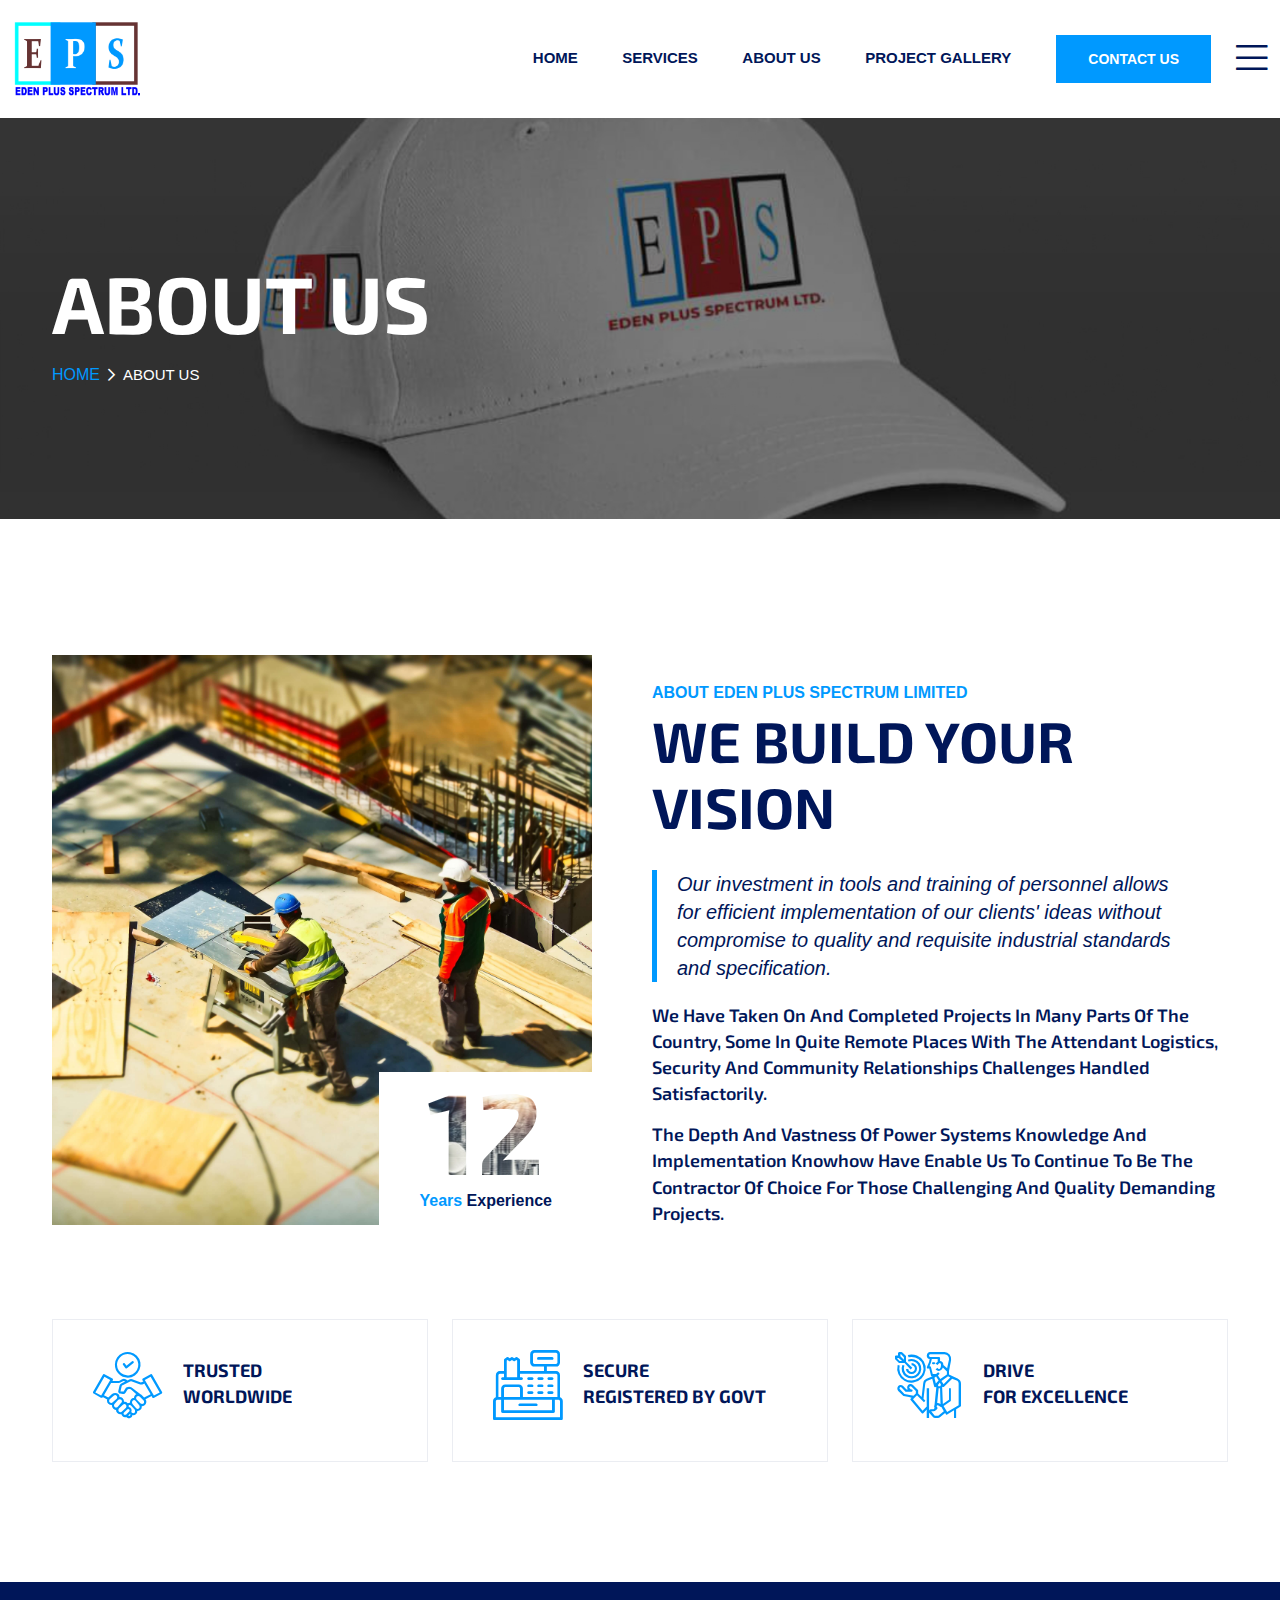
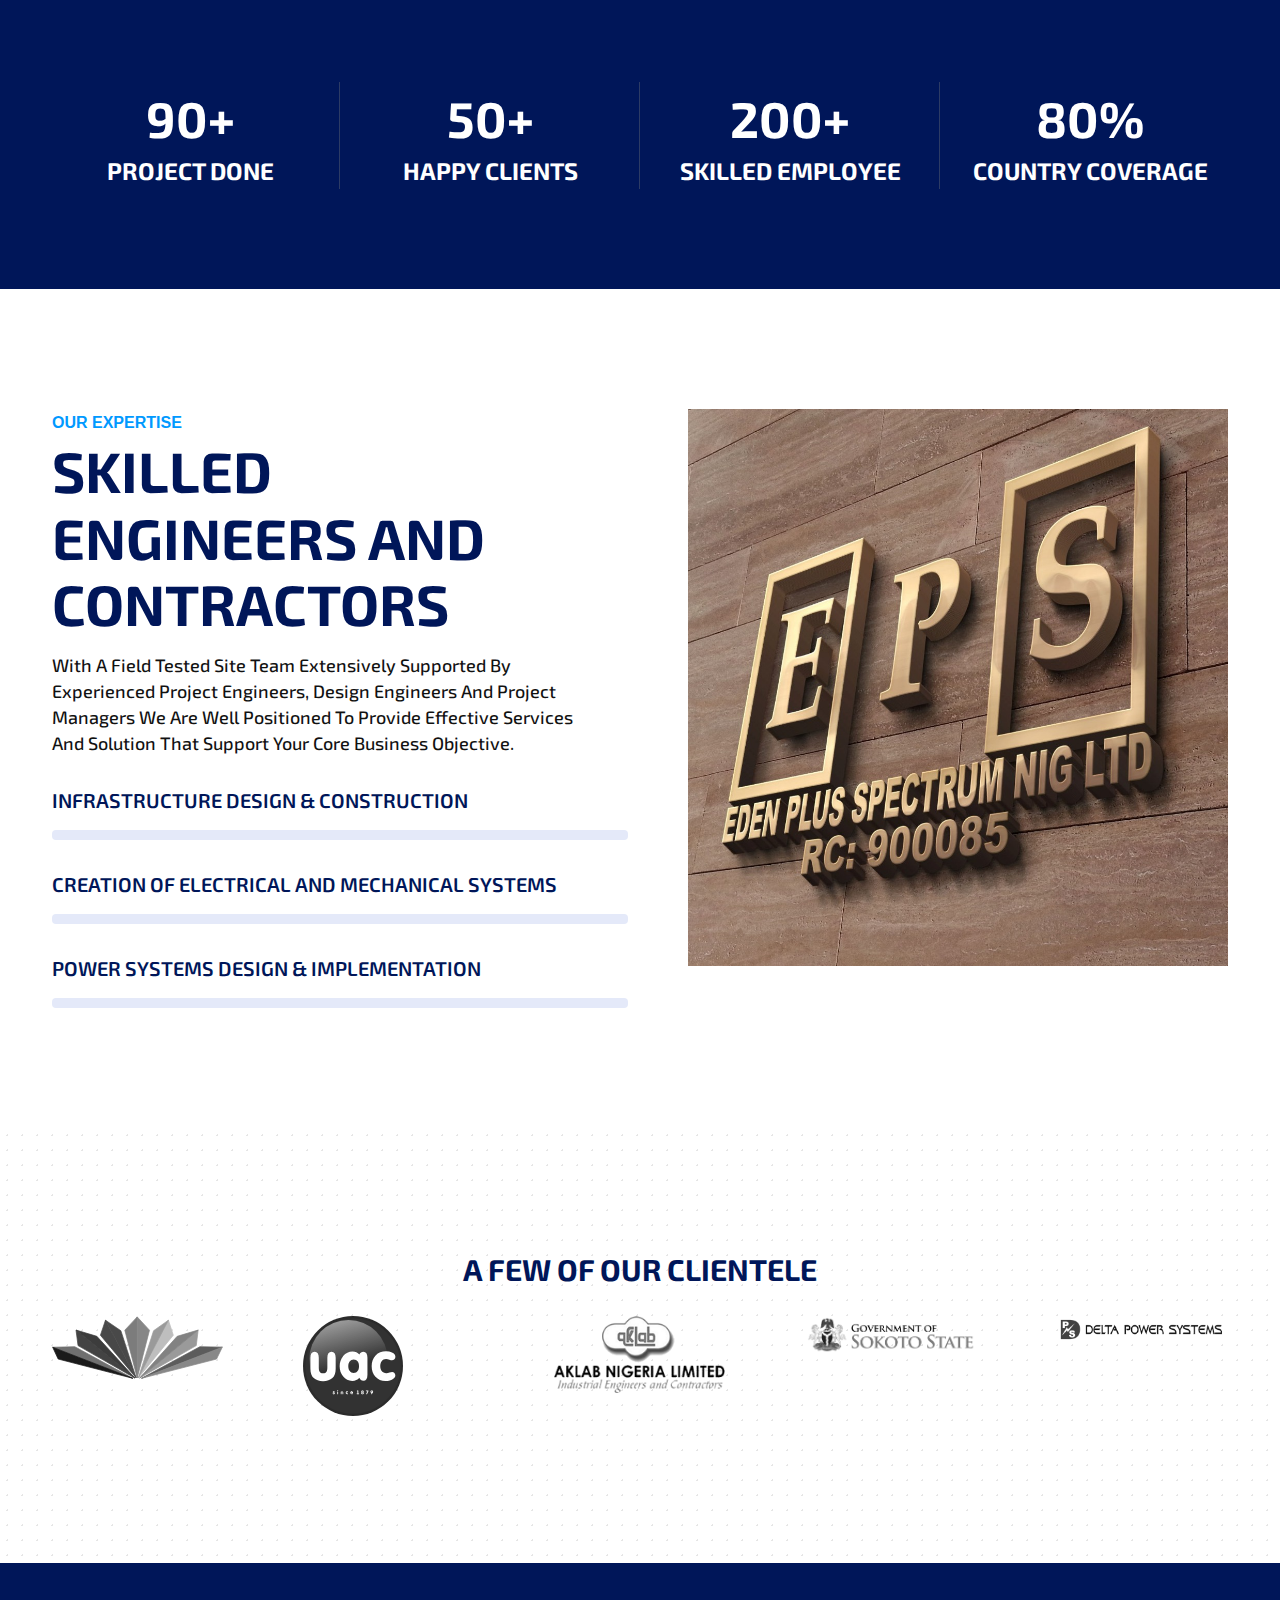
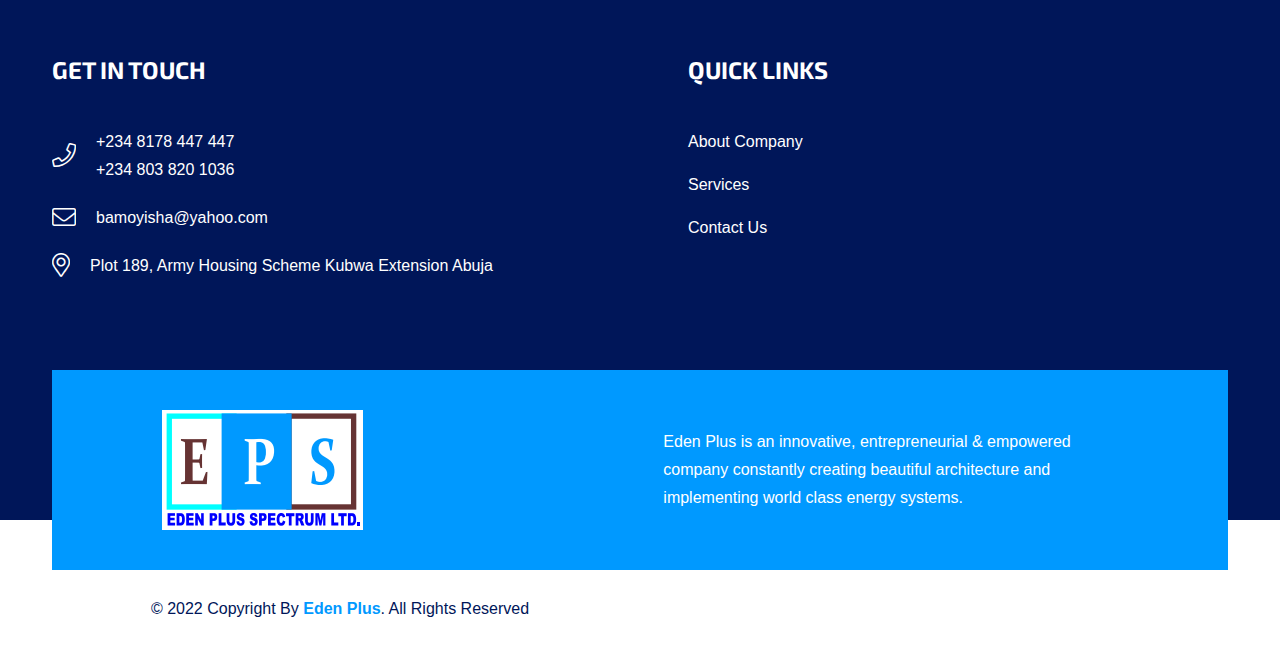
==== commit f6fd3e5d: "I have added a lot of images to the gallery and also changed the images on the other sections of the" ====
--- a/about.html
+++ b/about.html
@@ -179,7 +179,7 @@
         </div>
     </header>
 
-    <div class="page-banner-wrap bg-cover" style="background-image: url('assets/img/update/fre-sonneveld-q6n8nIrDQHE-unsplash.jpg')">
+    <div class="page-banner-wrap bg-cover" style="background-image: url('assets/img/gallery/cap.jpg')">
         <div class="container">
             <div class="row top-overlay">
                 <div class="col-12 col-lg-12">
@@ -333,7 +333,8 @@
                     </div>
                 </div>
                 <div class="col-xl-6 ps-lg-5 col-lg-6 col-12">
-                    <div class="video-popup-wrapper skill-video d-flex justify-content-center align-items-center bg-cover bg-center" style="background-image: url('assets/img/faq-bg.jpg')">
+                    <!-- skill-video -->
+                    <div class="video-popup-wrapper d-flex justify-content-center align-items-center bg-cover bg-center" style="background-image: url('assets/img/gallery/eps.jpeg')">
                         <div class="video-play-btn">
                         </div>
                     </div>
--- a/assets/css/style.css
+++ b/assets/css/style.css
@@ -8362,10 +8362,14 @@
 
 .footer-2 .footer-widgets-wrapper {
   background-color: #001659;
+  /* background: linear-gradient(rgba(1, 1, 1, 0.4), rgba(1, 1, 1, 0.4)), url('../img/gallery/eps.jpeg') no-repeat;
+  background-size: 100% 100%; */
 }
 
 .footer-2 .footer-cta-wrapper {
   background: #001659;
+  /* position: relative;
+  top: 100px; */
 }
 
 .footer-2 .footer-cta-wrapper::after {
@@ -8896,4 +8900,8 @@
 
 .about-section .img-box {
   width: 200px;
+}
+
+.new-logos {
+  width: 200px;
 }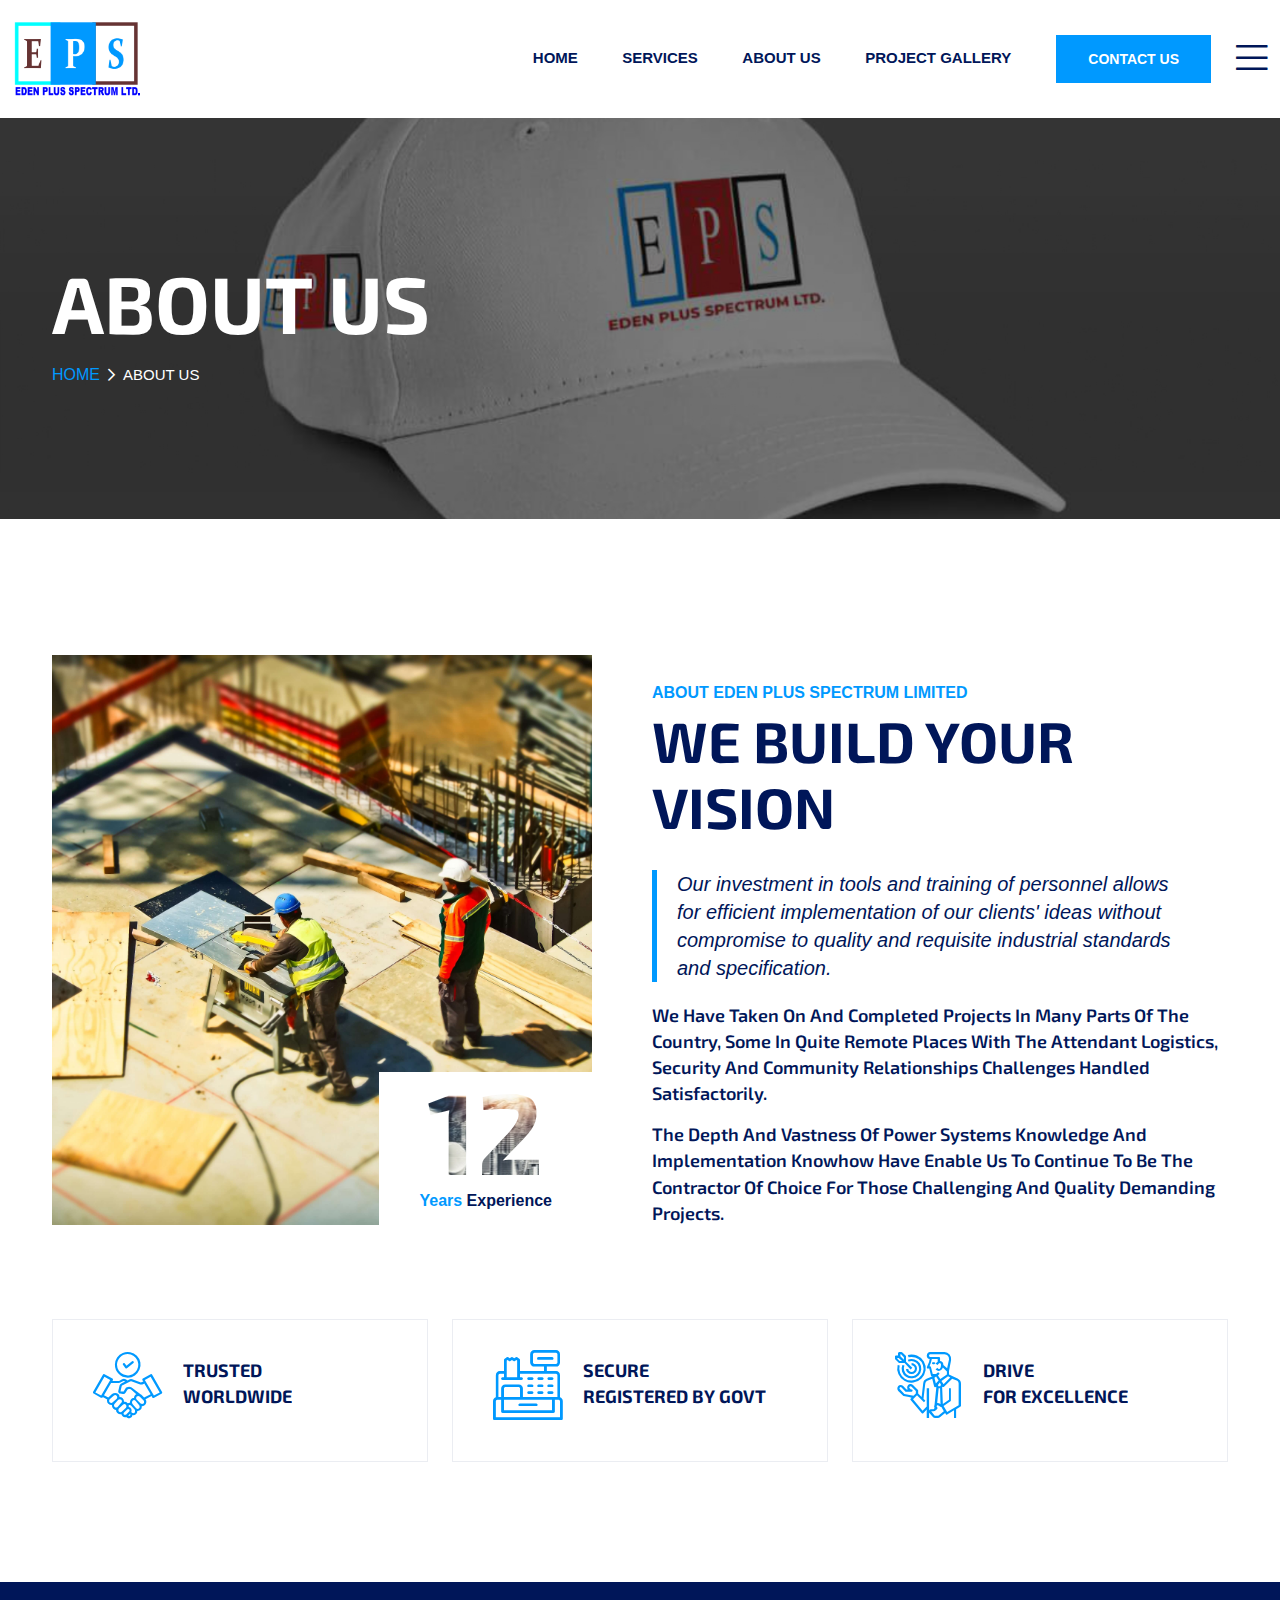
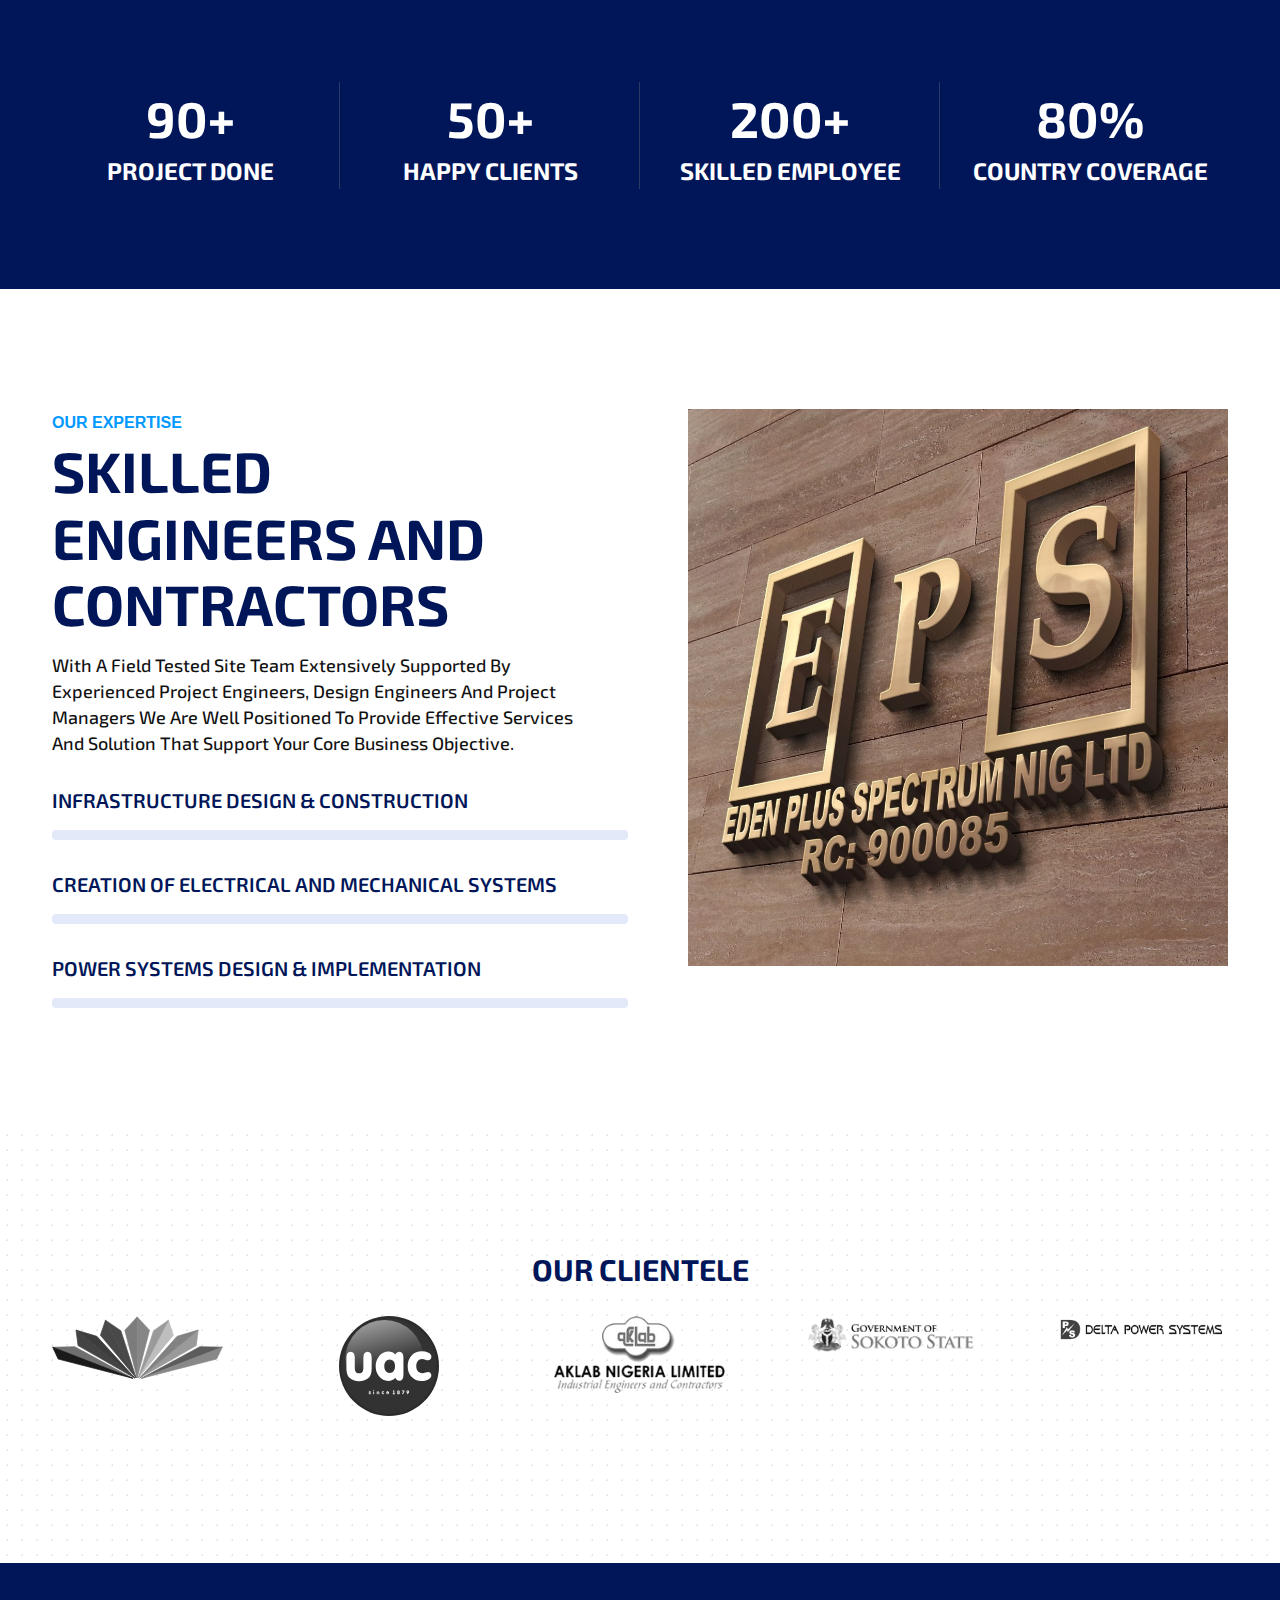
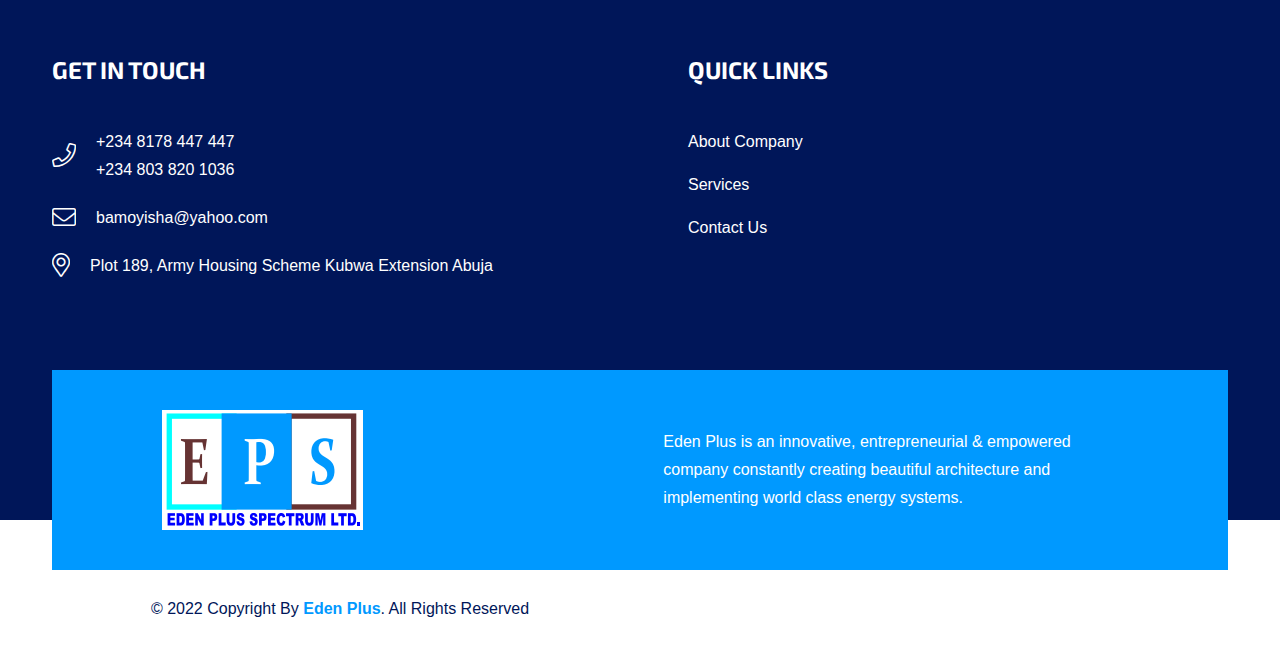
==== commit e354e1d8: "I have added the cap as the bg for each page and added it to the home and updated the clientele list" ====
--- a/about.html
+++ b/about.html
@@ -346,7 +346,7 @@
     <div class="brand-carousel-wrapper dot-bg section-padding">
         <div class="container">
             <div class="row">
-                <h2 class="text-center mb-4">A Few Of Our Clientele</h2>
+                <h2 class="text-center mb-4">Our Clientele</h2>
                 <div class="col-xl-12 col-12">
                     <div class="brand-carousel-active owl-carousel">
                         <div class="single-brand-logo">
--- a/assets/css/style.css
+++ b/assets/css/style.css
@@ -8829,6 +8829,10 @@
   filter: grayscale();
 }
 
+.single-brand-logo img {
+  margin: 0 auto;
+}
+
 .offset-menu.show {
   overflow: overlay;
 }
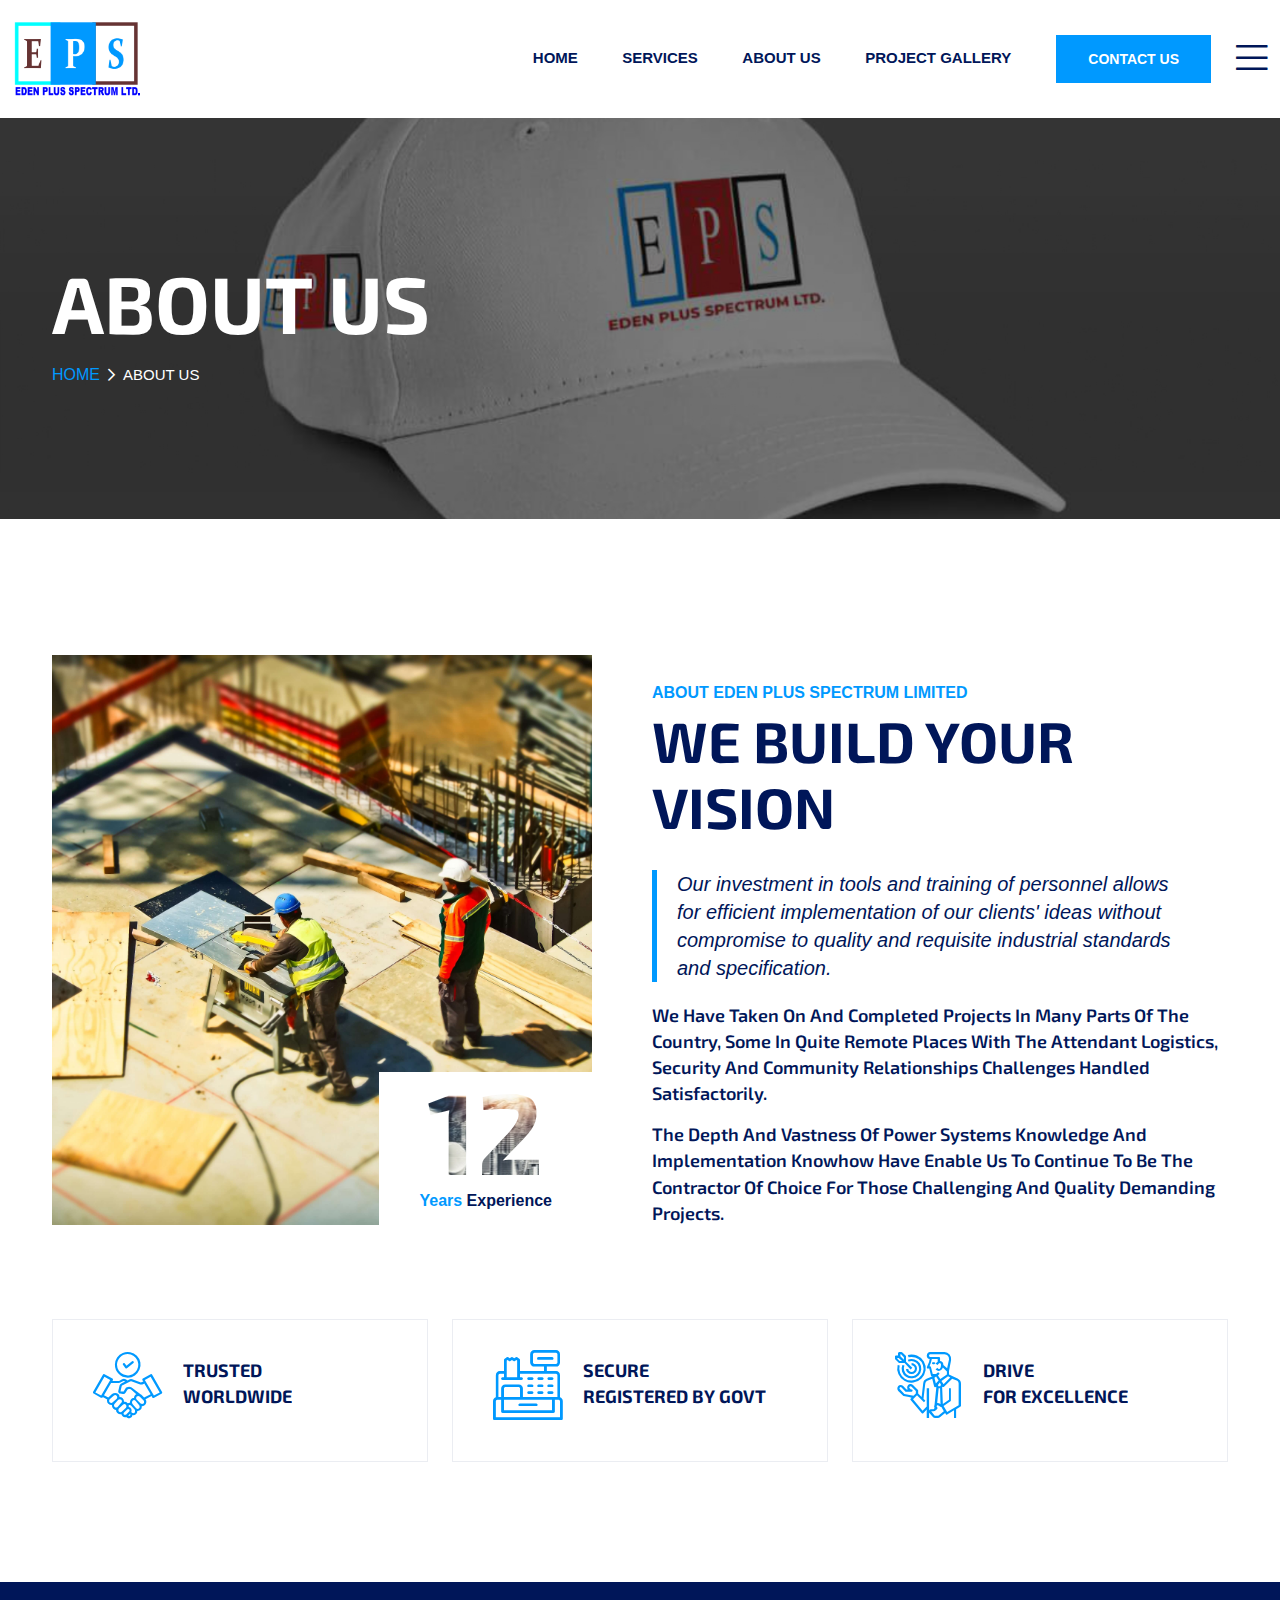
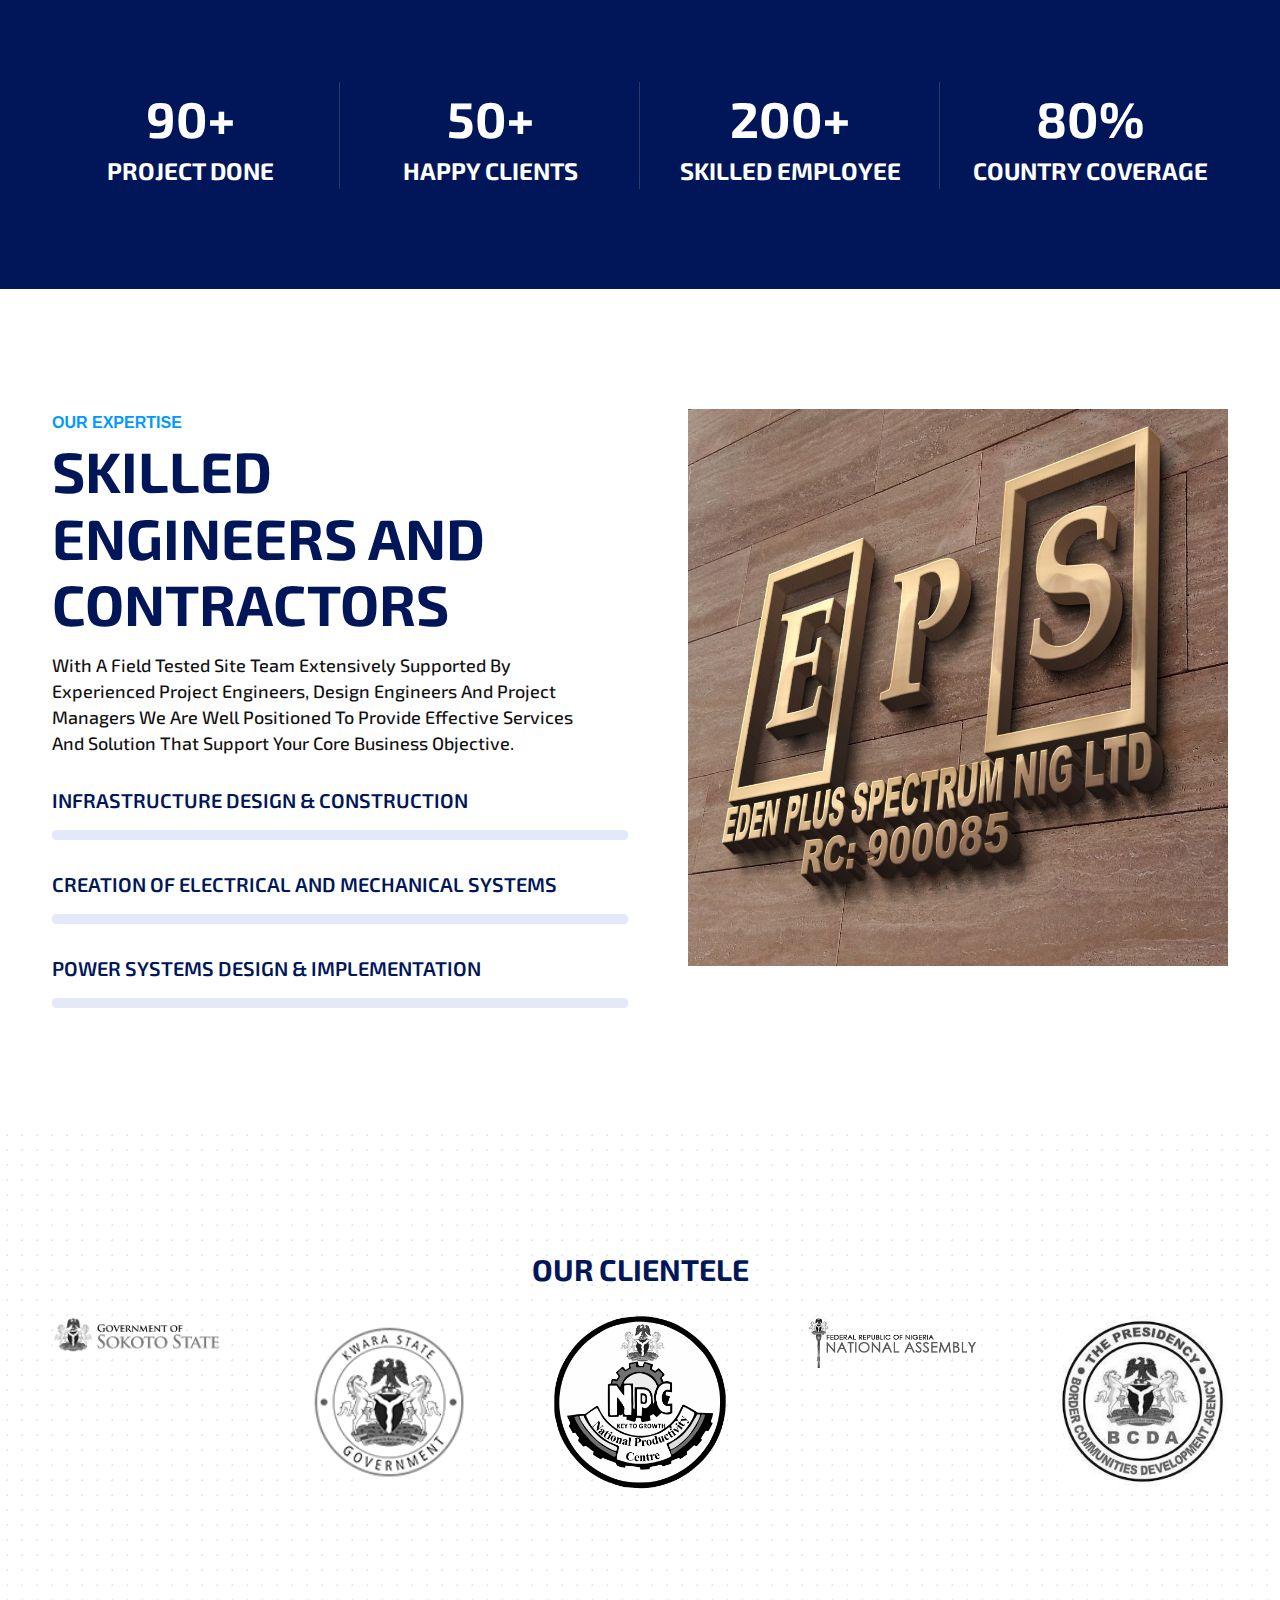
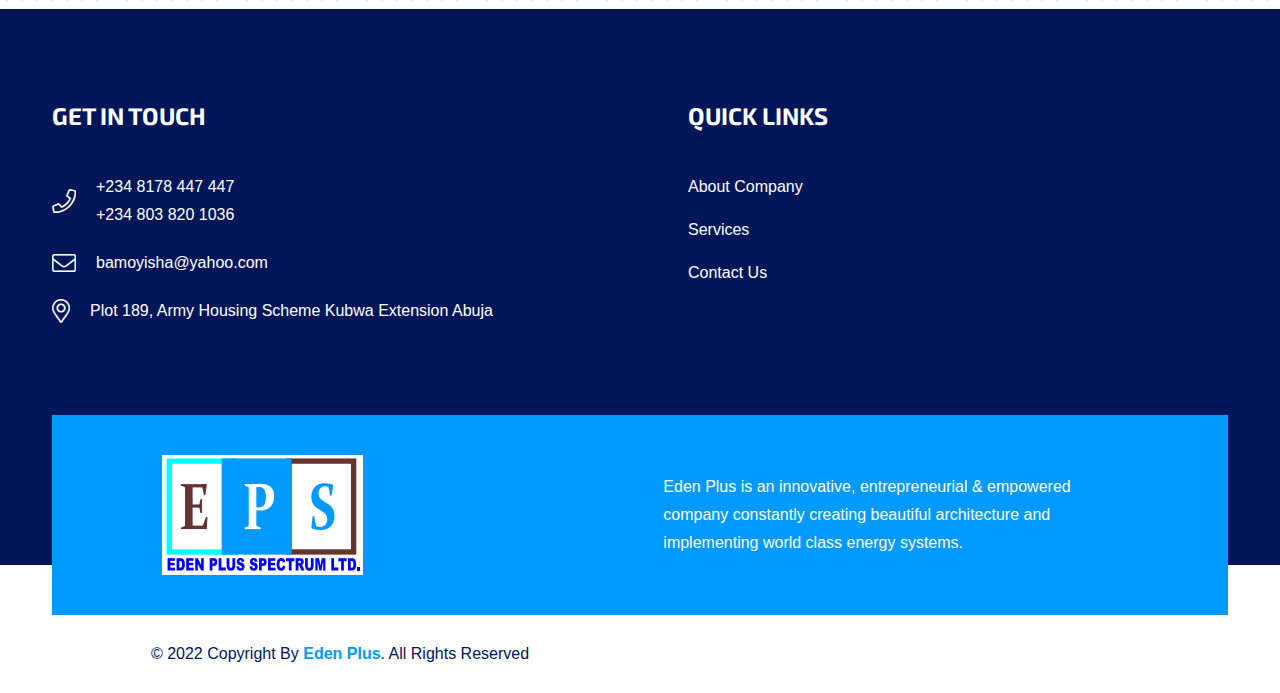
==== commit 955b7673: "I have added the updated slider to all pages." ====
--- a/about.html
+++ b/about.html
@@ -350,34 +350,34 @@
                 <div class="col-xl-12 col-12">
                     <div class="brand-carousel-active owl-carousel">
                         <div class="single-brand-logo">
+                            <img src="assets/img/brand-logo/State-Dagii.png" alt="">
+                        </div>
+                        <div class="single-brand-logo">
+                            <img class="new-logos" src="assets/img/brand-logo/kwara_logo.png" alt="">
+                        </div>
+                        <div class="single-brand-logo">
+                            <img class="new-logos" src="assets/img/brand-logo/npcnewlogo.png" alt="">
+                        </div>
+                        <div class="single-brand-logo">
+                            <img class="new-logos" src="assets/img/brand-logo/nass.png" alt="">
+                        </div>
+                        <div class="single-brand-logo">
+                            <img class="new-logos" src="assets/img/brand-logo/bcda.jpeg" alt="">
+                        </div>
+                        <!-- <div class="single-brand-logo" style="background: blue;">
                             <img src="assets/img/brand-logo/multichoice.svg" alt="">
-                        </div>
-                        <div class="single-brand-logo">
-                            <img class="uac-logo" src="assets/img/brand-logo/uac-logo-favicon.svg" alt="">
-                        </div>
-                        <div class="single-brand-logo">
-                            <img src="assets/img/brand-logo/aklab-logo.png" alt="">
-                        </div>
-                        <div class="single-brand-logo">
-                            <img src="assets/img/brand-logo/State-Dagii.png" alt="">
-                        </div>
-                        <div class="single-brand-logo">
-                            <img src="assets/img/brand-logo/delta-logo.png" alt="">
-                        </div>
-                        <div class="single-brand-logo">
-                            <img src="assets/img/brand-logo/chevron-logo.png" alt="">
-                        </div>
-                        <div class="single-brand-logo">
-                            <img src="assets/img/brand-logo/fmn-logo.png" alt="">
-                        </div>
-                        <div class="single-brand-logo">
-                            <img src="assets/img/brand-logo/grange.png" alt="">
-                        </div>
-                        <div class="single-brand-logo">
-                            <img src="assets/img/brand-logo/npa2-2.png" alt="">
-                        </div>
-                        <div class="single-brand-logo">
-                            <img src="assets/img/brand-logo/pw-construct.png" alt="">
+                        </div> -->
+                        <div class="single-brand-logo">
+                            <img class="uac-logo" src="assets/img/brand-logo/environment ministry.jpeg" alt="">
+                        </div>
+                        <div class="single-brand-logo">
+                            <img class="new-logos" src="assets/img/brand-logo/works ministry.jpg" alt="">
+                        </div>
+                        <div class="single-brand-logo">
+                            <img class="new-logos" src="assets/img/brand-logo/rea-logo.jpg" alt="">
+                        </div>
+                        <div class="single-brand-logo">
+                            <img src="assets/img/brand-logo/Nigerian-Petroleum-Development-Company.jpg" alt="">
                         </div>
                     </div>
                 </div>
